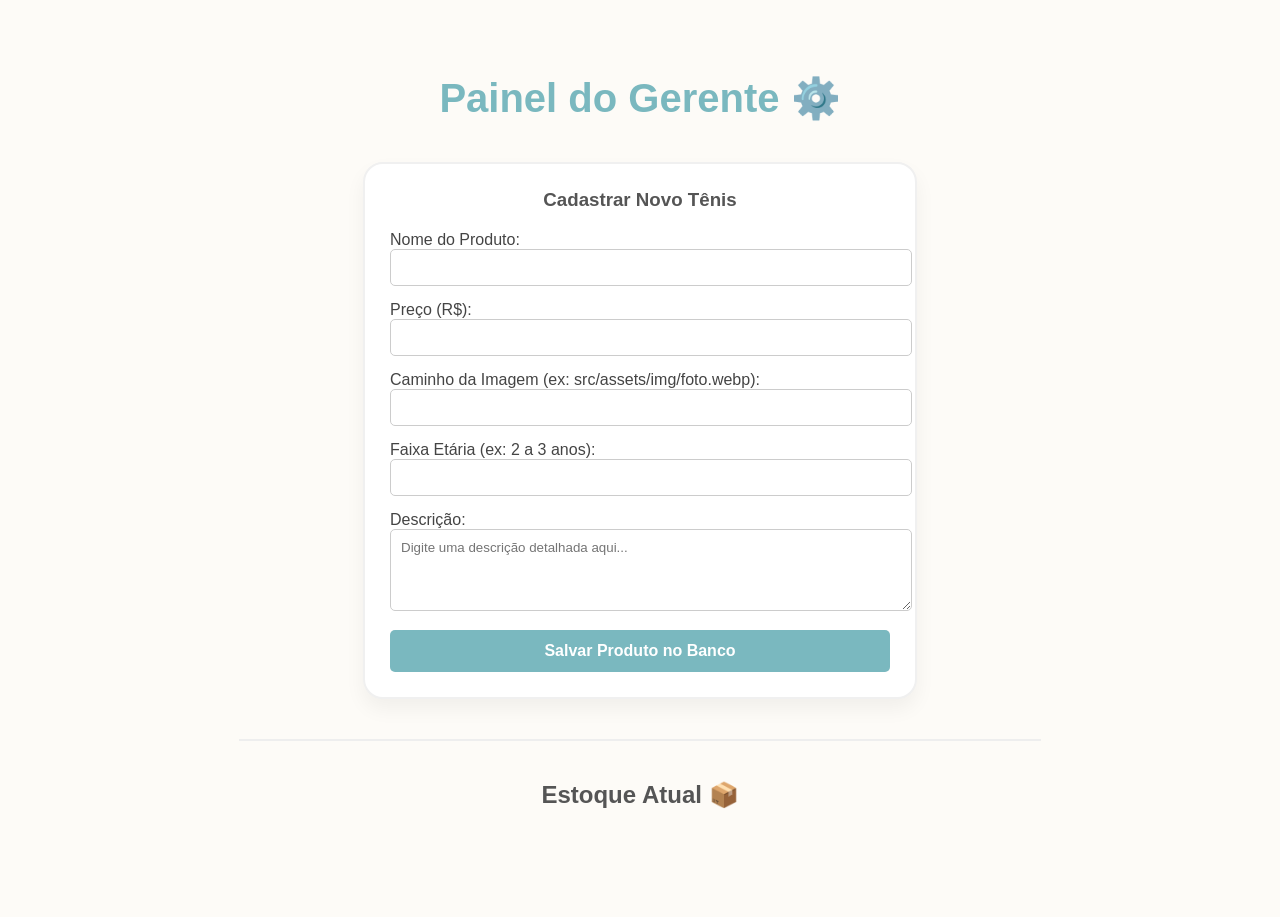
==== frontend/admin.html @ b8131ff1 "atualizando organização" ====
<!doctype html>
<html lang="pt-BR">
  <head>
    <meta charset="UTF-8" />
    <meta name="viewport" content="width=device-width, initial-scale=1.0" />
    <title>Painel Admin - Loja</title>
    <link rel="stylesheet" href="src/css/style.css" />
  </head>
  <body>
    <h1>Painel do Gerente ⚙️</h1>

    <div class="card-produto form-container">
      <form id="form-cadastro">
        <h3>Cadastrar Novo Tênis</h3>

        <label for="nome">Nome do Produto:</label>
        <input type="text" id="nome" class="input-form" required />

        <label for="preco">Preço (R$):</label>
        <input
          type="number"
          step="0.01"
          id="preco"
          class="input-form"
          required
        />

        <label for="imagemUrl"
          >Caminho da Imagem (ex: src/assets/img/foto.webp):</label
        >
        <input type="text" id="imagemUrl" class="input-form" required />

        <label for="idade">Faixa Etária (ex: 2 a 3 anos):</label>
        <input type="text" id="idade" class="input-form" required />

        <label for="descricao">Descrição:</label>
        <textarea
          id="descricao"
          class="campo-descricao"
          placeholder="Digite uma descrição detalhada aqui..."
          rows="4"
          required
        ></textarea>

        <button type="submit" class="btn-salvar">
          Salvar Produto no Banco
        </button>
      </form>
    </div>
    <hr class="linha-divisoria-admin" />
    <h2 class="titulo-admin">Estoque Atual 📦</h2>

    <div id="lista-admin-produtos" class="container-estoque"></div>

    <script src="src/js/admin.js"></script>
  </body>
</html>
---- frontend/src/css/style.css ----
body {
  font-family: "Segoe UI", Tahoma, Geneva, Verdana, sans-serif;
  background-color: #fdfbf7;
  color: #444;
  padding: 40px;
}

h1 {
  color: #7ab8bf;
  text-align: center;
  font-size: 2.5rem;
  margin-bottom: 40px;
}


#vitrine-produtos {
  display: grid;
  grid-template-columns: repeat(auto-fit, minmax(300px, 1fr));
  gap: 25px;
  max-width: 1200px;
  margin: 0 auto;
}

.card-produto {
  background: white;
  padding: 25px;
  border-radius: 20px;
  box-shadow: 0 10px 20px rgba(0, 0, 0, 0.05);
  transition: transform 0.3s ease;
  border: 2px solid #f0f0f0;
  max-width: 350px;
  margin: 0 auto;
}

.card-produto:hover {
  transform: translateY(-5px);
  border-color: #7ab8bf;
}

.card-produto h3 {
  color: #555;
  margin-top: 0;
}

.badge-idade {
  background-color: #e8f4f5;
  color: #7ab8bf;
  padding: 5px 12px;
  border-radius: 15px;
  font-size: 0.85rem;
  font-weight: bold;
}

/* --- ESTILOS DO PAINEL ADMIN --- */
.form-container {
  max-width: 500px;
  margin: 0 auto;
  text-align: left;
}

.form-container h3 {
  text-align: center;
  margin-bottom: 20px;
}

.input-form {
  width: 100%;
  padding: 10px;
  margin-bottom: 15px;
  border: 1px solid #ccc;
  border-radius: 5px;
}

.btn-salvar {
  background: #7ab8bf;
  color: white;
  border: none;
  padding: 12px;
  width: 100%;
  cursor: pointer;
  border-radius: 5px;
  font-weight: bold;
  font-size: 16px;
  transition: background 0.3s ease;
}

.btn-salvar:hover {
  background: #5a9ca3;
}

/* --- ESTILO DO BOTÃO COMPRAR --- */
.btn-comprar {
  background-color: #28a745; /* Verde de conversão/sucesso */
  color: white;
  border: none;
  padding: 12px;
  width: 100%;
  margin-top: 20px;
  border-radius: 5px;
  font-size: 16px;
  font-weight: bold;
  cursor: pointer;
  transition:
    background 0.3s ease,
    transform 0.1s ease;
}

/* Efeito quando o mouse passa por cima */
.btn-comprar:hover {
  background-color: #218838;
}

/* Efeito de "clique" (o botão dá uma afundadinha) */
.btn-comprar:active {
  transform: scale(0.98);
}

/* --- HEADER E CARRINHO --- */
.header-loja {
  display: flex;
  justify-content: space-between;
  align-items: center;
  background-color: #ffffff;
  padding: 15px 30px;
  box-shadow: 0 4px 6px rgba(0, 0, 0, 0.05);
  margin-bottom: 30px;
  border-radius: 0 0 10px 10px;
}

.header-loja h2 {
  margin: 0;
  color: #333;
}

.carrinho-icone {
  font-size: 24px;
  position: relative;
  cursor: pointer;
}

/* O numerozinho vermelho */
#contador-carrinho {
  background-color: #ff4757;
  color: white;
  font-size: 14px;
  font-weight: bold;
  padding: 2px 6px;
  border-radius: 50%;
  position: absolute;
  top: -8px;
  right: -10px;
}
/* --- MODAL DO CARRINHO --- */
.modal-escondido {
  display: none; /* A mágica começa aqui: ele nasce invisível */
}

.modal-visivel {
  display: flex;
  position: fixed;
  z-index: 1000; /* Fica por cima de tudo no site */
  left: 0;
  top: 0;
  width: 100%;
  height: 100%;
  background-color: rgba(0, 0, 0, 0.6); /* Fundo pretinho transparente */
  justify-content: center;
  align-items: center;
}

.modal-conteudo {
  background-color: #fff;
  padding: 30px;
  border-radius: 15px;
  width: 90%;
  max-width: 400px;
  position: relative;
  box-shadow: 0 10px 25px rgba(0, 0, 0, 0.2);
}

.fechar-modal {
  position: absolute;
  top: 15px;
  right: 20px;
  font-size: 28px;
  cursor: pointer;
  color: #999;
}

.fechar-modal:hover {
  color: #ff4757;
}

.item-carrinho {
  display: flex;
  justify-content: space-between;
  align-items: center;
  padding: 12px 0;
  border-bottom: 1px solid #eee;
  color: #555;
  font-weight: bold;
}

.btn-remover {
  background-color: #ff4757;
  color: white;
  border: none;
  padding: 6px 12px;
  border-radius: 5px;
  cursor: pointer;
  font-size: 14px;
}

.btn-finalizar {
  background-color: #28a745;
  color: white;
  border: none;
  padding: 15px;
  width: 100%;
  margin-top: 20px;
  border-radius: 5px;
  font-size: 16px;
  font-weight: bold;
  cursor: pointer;
}

/* --- TOAST DE NOTIFICAÇÃO --- */
#toast {
  position: fixed;
  bottom: 30px;
  right: 30px;
  background-color: #28a745;
  color: white;
  padding: 15px 25px;
  border-radius: 8px;
  font-weight: bold;
  box-shadow: 0 4px 15px rgba(0, 0, 0, 0.2);
  z-index: 9999; /* Fica acima de TUDO na tela */
  transition:
    transform 0.4s cubic-bezier(0.68, -0.55, 0.265, 1.55),
    opacity 0.4s ease; /* Animação com um efeitinho de mola */
}

.toast-escondido {
  opacity: 0;
  transform: translateX(150%); /* Fica escondido para fora da tela */
  pointer-events: none;
}

.toast-visivel {
  opacity: 1;
  transform: translateX(0); /* Desliza para dentro da tela */
}
/* --- BARRA DE PESQUISA --- */
.container-pesquisa {
  text-align: center;
  margin-bottom: 40px;
  padding: 0 20px;
}

#campo-pesquisa {
  width: 100%;
  max-width: 500px;
  padding: 15px 25px;
  font-size: 16px;
  border: 2px solid #e0e0e0;
  border-radius: 30px;
  outline: none;
  transition: all 0.3s ease;
  box-shadow: 0 4px 6px rgba(0, 0, 0, 0.02);
  color: #555;
}

/* Efeito quando o cliente clica para digitar */
#campo-pesquisa:focus {
  border-color: #7ab8bf;
  box-shadow: 0 4px 15px rgba(122, 184, 191, 0.2);
}

/* --- ESTILO DA LISTA DO ADMIN --- */
.admin-item-produto {
    display: flex;
    justify-content: space-between;
    align-items: center;
    background: white;
    padding: 15px 20px;
    margin-bottom: 15px;
    border-radius: 10px;
    box-shadow: 0 4px 10px rgba(0,0,0,0.05);
    border-left: 5px solid #ff4757; /* Bordinha vermelha de destaque */
}

.admin-item-info {
    display: flex;
    align-items: center;
    gap: 15px;
}

.admin-item-info img {
    width: 60px;
    height: 60px;
    object-fit: cover;
    border-radius: 8px;
    border: 1px solid #eee;
}

.btn-excluir-admin {
    background: #ff4757;
    color: white;
    border: none;
    padding: 10px 15px;
    border-radius: 5px;
    cursor: pointer;
    font-weight: bold;
    transition: background 0.3s;
}

.btn-excluir-admin:hover {
    background: #e03e4d;
}
/* --- ORGANIZAÇÃO DO DASHBOARD ADMIN --- */
.linha-divisoria-admin {
    margin: 40px auto; 
    max-width: 800px; 
    border: 1px solid #eee;
}

.titulo-admin {
    text-align: center; 
    color: #555;
}

.container-estoque {
    max-width: 800px; 
    margin: 0 auto; 
    padding: 20px;
}

/* --- ESTILO DA ÁREA DE DESCRIÇÃO --- */
.campo-descricao {
    width: 100%;
    padding: 10px;
    border-radius: 5px;
    border: 1px solid #ccc;
    font-family: inherit; /* Mantém a mesma fonte do resto do site */
    resize: vertical; /* Deixa o cliente puxar a setinha só para baixo */
    margin-bottom: 15px;
}

/* --- ESTILO DO TEXTÃO (VER MAIS) --- */
.descricao-produto {
    display: -webkit-box;
    -webkit-line-clamp: 3; /* O SEGREDO: Mostra no máximo 3 linhas! */
    -webkit-box-orient: vertical;
    overflow: hidden;
    margin-bottom: 5px;
    color: #666;
}

/* Quando o JavaScript adicionar essa classe, ele tira o limite de linhas */
.descricao-produto.expandida {
    -webkit-line-clamp: unset; 
}

.btn-ver-mais {
    color: #ff6b6b; /* Cor de destaque */
    cursor: pointer;
    font-size: 14px;
    font-weight: bold;
    display: inline-block;
    margin-bottom: 15px;
}

.btn-ver-mais:hover {
    text-decoration: underline;
}

/* --- BARRA DE ROLAGEM DO CARRINHO --- */
#lista-itens-carrinho {
    max-height: 350px; /* Define a altura máxima da lista */
    overflow-y: auto;  /* O Segredo: Cria a barra de rolagem vertical apenas se precisar */
    padding-right: 10px; /* Dá um espacinho para a barra não colar nos botões vermelhos */
    margin-bottom: 15px;
}

/* 🎨 Toque de Sênior: Deixando a barra de rolagem mais fina e elegante (Estilo iPhone) */
#lista-itens-carrinho::-webkit-scrollbar {
    width: 6px;
}
#lista-itens-carrinho::-webkit-scrollbar-thumb {
    background-color: #bbb;
    border-radius: 10px;
}
#lista-itens-carrinho::-webkit-scrollbar-track {
    background-color: #f1f1f1; 
}
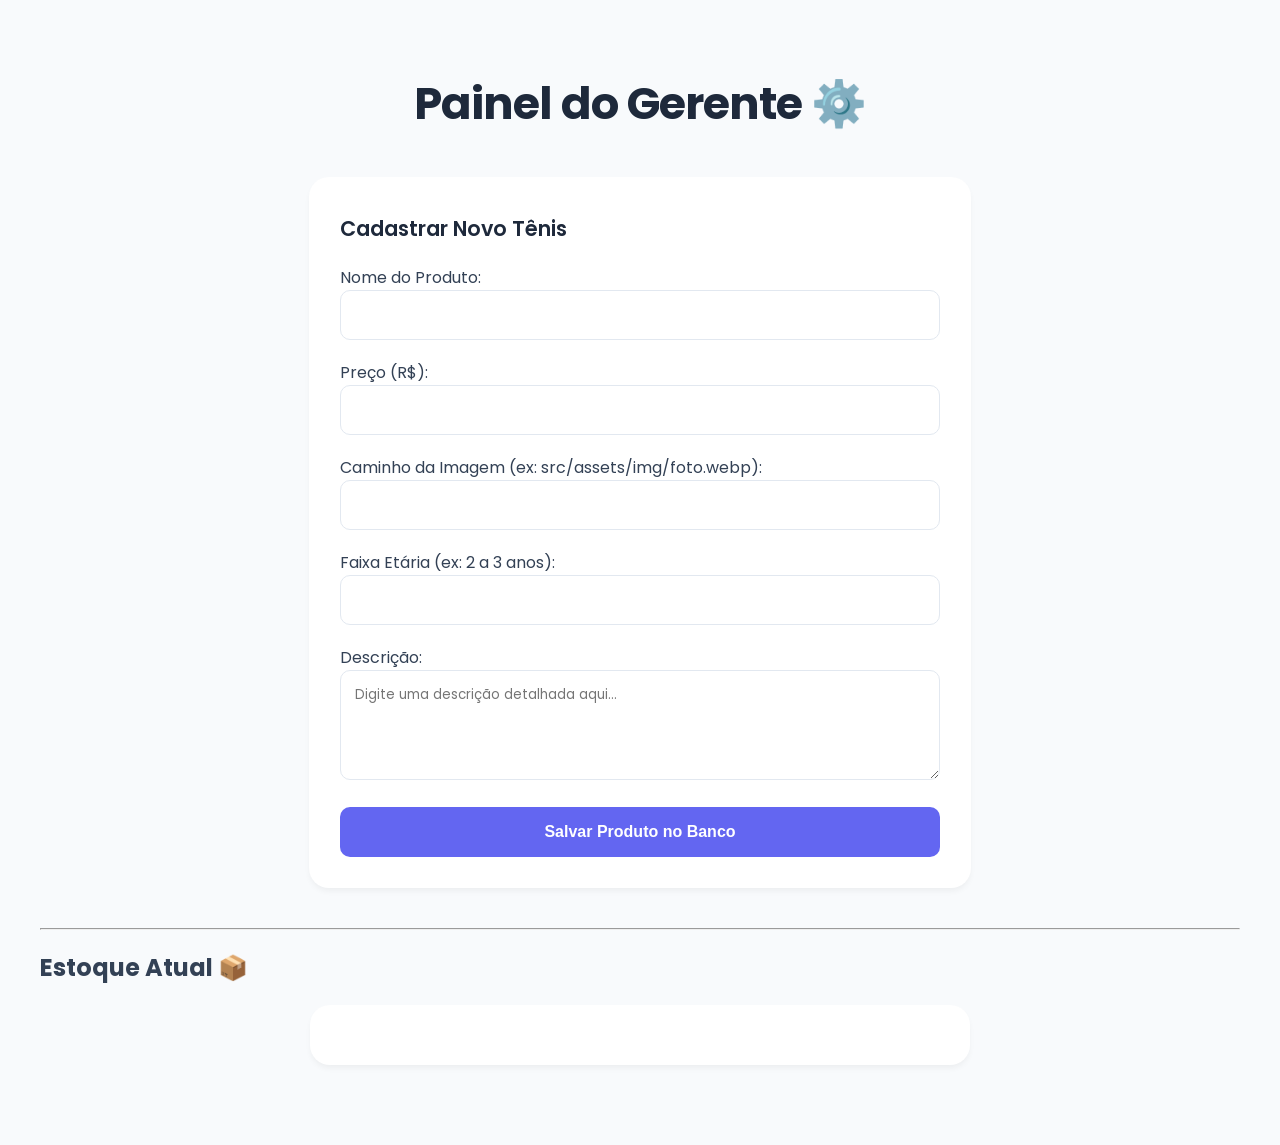
==== commit 84b94c9b: "feat(ui): implementação de layout premium com tipografia Poppins e design moderno" ====
--- a/frontend/admin.html
+++ b/frontend/admin.html
@@ -4,6 +4,7 @@
     <meta charset="UTF-8" />
     <meta name="viewport" content="width=device-width, initial-scale=1.0" />
     <title>Painel Admin - Loja</title>
+    <link href="https://fonts.googleapis.com/css2?family=Poppins:wght@300;400;500;600;700&display=swap" rel="stylesheet">
     <link rel="stylesheet" href="src/css/style.css" />
   </head>
   <body>
--- a/frontend/src/css/style.css
+++ b/frontend/src/css/style.css
@@ -1,22 +1,27 @@
+@import url("https://fonts.googleapis.com/css2?family=Poppins:wght@300;400;500;600;700&display=swap");
+
 body {
-  font-family: "Segoe UI", Tahoma, Geneva, Verdana, sans-serif;
-  background-color: #fdfbf7;
-  color: #444;
+  font-family: "Poppins", sans-serif;
+  background-color: #f8fafc; /* Branco gelo super moderno */
+  color: #334155;
   padding: 40px;
+  margin: 0;
 }
 
 h1 {
-  color: #7ab8bf;
+  color: #1e293b;
   text-align: center;
-  font-size: 2.5rem;
+  font-size: 2.8rem;
+  font-weight: 700;
+  letter-spacing: -1px;
   margin-bottom: 40px;
 }
 
-
+/* --- VITRINE E CARDS --- */
 #vitrine-produtos {
   display: grid;
   grid-template-columns: repeat(auto-fit, minmax(300px, 1fr));
-  gap: 25px;
+  gap: 30px;
   max-width: 1200px;
   margin: 0 auto;
 }
@@ -24,95 +29,69 @@
 .card-produto {
   background: white;
   padding: 25px;
-  border-radius: 20px;
-  box-shadow: 0 10px 20px rgba(0, 0, 0, 0.05);
-  transition: transform 0.3s ease;
-  border: 2px solid #f0f0f0;
+  border-radius: 24px; /* Bordas bem mais arredondadas */
+  /* Sombra moderna e suave em múltiplas camadas */
+  box-shadow:
+    0 4px 6px -1px rgba(0, 0, 0, 0.05),
+    0 2px 4px -1px rgba(0, 0, 0, 0.03);
+  transition: all 0.4s cubic-bezier(0.4, 0, 0.2, 1);
   max-width: 350px;
   margin: 0 auto;
+  border: 1px solid transparent; /* Prepara para o hover */
 }
 
 .card-produto:hover {
-  transform: translateY(-5px);
-  border-color: #7ab8bf;
+  transform: translateY(-10px);
+  box-shadow:
+    0 20px 25px -5px rgba(0, 0, 0, 0.1),
+    0 10px 10px -5px rgba(0, 0, 0, 0.04);
+  border-color: #e2e8f0;
 }
 
 .card-produto h3 {
-  color: #555;
-  margin-top: 0;
+  color: #1e293b;
+  margin-top: 5px;
+  font-size: 1.3rem;
+  font-weight: 600;
 }
 
 .badge-idade {
-  background-color: #e8f4f5;
-  color: #7ab8bf;
-  padding: 5px 12px;
-  border-radius: 15px;
-  font-size: 0.85rem;
-  font-weight: bold;
-}
-
-/* --- ESTILOS DO PAINEL ADMIN --- */
-.form-container {
-  max-width: 500px;
-  margin: 0 auto;
-  text-align: left;
-}
-
-.form-container h3 {
-  text-align: center;
-  margin-bottom: 20px;
-}
-
-.input-form {
-  width: 100%;
-  padding: 10px;
+  background-color: #eef2ff; /* Azul indigo super claro */
+  color: #4f46e5; /* Azul indigo forte */
+  padding: 6px 14px;
+  border-radius: 20px;
+  font-size: 0.8rem;
+  font-weight: 600;
+  text-transform: uppercase;
+  letter-spacing: 0.5px;
+  display: inline-block;
   margin-bottom: 15px;
-  border: 1px solid #ccc;
-  border-radius: 5px;
-}
-
-.btn-salvar {
-  background: #7ab8bf;
+}
+
+/* --- BOTÕES --- */
+.btn-comprar {
+  background-color: #10b981; /* Verde esmeralda premium */
   color: white;
   border: none;
-  padding: 12px;
-  width: 100%;
-  cursor: pointer;
-  border-radius: 5px;
-  font-weight: bold;
+  padding: 14px;
+  width: 100%;
+  margin-top: 15px;
+  border-radius: 9999px; /* Botão estilo pílula */
   font-size: 16px;
-  transition: background 0.3s ease;
-}
-
-.btn-salvar:hover {
-  background: #5a9ca3;
-}
-
-/* --- ESTILO DO BOTÃO COMPRAR --- */
-.btn-comprar {
-  background-color: #28a745; /* Verde de conversão/sucesso */
-  color: white;
-  border: none;
-  padding: 12px;
-  width: 100%;
-  margin-top: 20px;
-  border-radius: 5px;
-  font-size: 16px;
-  font-weight: bold;
-  cursor: pointer;
-  transition:
-    background 0.3s ease,
-    transform 0.1s ease;
-}
-
-/* Efeito quando o mouse passa por cima */
+  font-weight: 600;
+  cursor: pointer;
+  transition: all 0.3s ease;
+  box-shadow: 0 4px 14px rgba(16, 185, 129, 0.3);
+}
+
 .btn-comprar:hover {
-  background-color: #218838;
-}
-
-/* Efeito de "clique" (o botão dá uma afundadinha) */
+  background-color: #059669;
+  transform: translateY(-2px);
+  box-shadow: 0 6px 20px rgba(16, 185, 129, 0.4);
+}
+
 .btn-comprar:active {
-  transform: scale(0.98);
+  transform: scale(0.97);
 }
 
 /* --- HEADER E CARRINHO --- */
@@ -120,277 +99,305 @@
   display: flex;
   justify-content: space-between;
   align-items: center;
-  background-color: #ffffff;
-  padding: 15px 30px;
-  box-shadow: 0 4px 6px rgba(0, 0, 0, 0.05);
-  margin-bottom: 30px;
-  border-radius: 0 0 10px 10px;
+  background-color: rgba(255, 255, 255, 0.9);
+  -webkit-backdrop-filter: blur(10px);
+  backdrop-filter: bluer(10px);
+  padding: 20px 40px;
+  box-shadow: 0 4px 6px -1px rgba(0, 0, 0, 0.05);
+  margin-bottom: 40px;
+  border-radius: 20px;
+  position: sticky;
+  top: 10px;
+  z-index: 100;
 }
 
 .header-loja h2 {
   margin: 0;
-  color: #333;
+  color: #1e293b;
+  font-weight: 700;
 }
 
 .carrinho-icone {
-  font-size: 24px;
+  font-size: 26px;
   position: relative;
   cursor: pointer;
-}
-
-/* O numerozinho vermelho */
+  transition: transform 0.2s ease;
+}
+
+.carrinho-icone:hover {
+  transform: scale(1.1);
+}
+
 #contador-carrinho {
-  background-color: #ff4757;
-  color: white;
-  font-size: 14px;
-  font-weight: bold;
-  padding: 2px 6px;
+  background-color: #ef4444;
+  color: white;
+  font-size: 12px;
+  font-weight: 800;
+  padding: 4px 8px;
   border-radius: 50%;
   position: absolute;
   top: -8px;
-  right: -10px;
-}
+  right: -12px;
+  box-shadow: 0 2px 5px rgba(239, 68, 68, 0.4);
+}
+
+/* --- BARRA DE PESQUISA --- */
+.container-pesquisa {
+  text-align: center;
+  margin-bottom: 50px;
+  padding: 0 20px;
+}
+
+#campo-pesquisa {
+  width: 100%;
+  max-width: 500px;
+  padding: 16px 25px;
+  font-size: 16px;
+  font-family: "Poppins", sans-serif;
+  border: 2px solid #e2e8f0;
+  border-radius: 9999px;
+  outline: none;
+  transition: all 0.3s ease;
+  color: #334155;
+  background-color: white;
+}
+
+#campo-pesquisa:focus {
+  border-color: #6366f1;
+  box-shadow: 0 0 0 4px rgba(99, 102, 241, 0.1);
+}
+
 /* --- MODAL DO CARRINHO --- */
 .modal-escondido {
-  display: none; /* A mágica começa aqui: ele nasce invisível */
+  display: none;
 }
 
 .modal-visivel {
   display: flex;
   position: fixed;
-  z-index: 1000; /* Fica por cima de tudo no site */
+  z-index: 1000;
   left: 0;
   top: 0;
   width: 100%;
   height: 100%;
-  background-color: rgba(0, 0, 0, 0.6); /* Fundo pretinho transparente */
+  background-color: rgba(15, 23, 42, 0.6); /* Overlay mais moderno */
+  -webkit-backdrop-filter: blur(4px);
+  backdrop-filter: blur(4px);
   justify-content: center;
   align-items: center;
 }
 
 .modal-conteudo {
   background-color: #fff;
-  padding: 30px;
-  border-radius: 15px;
+  padding: 40px;
+  border-radius: 24px;
   width: 90%;
-  max-width: 400px;
+  max-width: 450px;
   position: relative;
-  box-shadow: 0 10px 25px rgba(0, 0, 0, 0.2);
+  box-shadow: 0 25px 50px -12px rgba(0, 0, 0, 0.25);
+  animation: modalAparecer 0.3s ease-out;
+}
+
+@keyframes modalAparecer {
+  from {
+    opacity: 0;
+    transform: translateY(20px) scale(0.95);
+  }
+  to {
+    opacity: 1;
+    transform: translateY(0) scale(1);
+  }
 }
 
 .fechar-modal {
   position: absolute;
-  top: 15px;
-  right: 20px;
-  font-size: 28px;
-  cursor: pointer;
-  color: #999;
+  top: 20px;
+  right: 25px;
+  font-size: 32px;
+  cursor: pointer;
+  color: #94a3b8;
+  line-height: 1;
 }
 
 .fechar-modal:hover {
-  color: #ff4757;
+  color: #ef4444;
 }
 
 .item-carrinho {
   display: flex;
   justify-content: space-between;
   align-items: center;
-  padding: 12px 0;
-  border-bottom: 1px solid #eee;
-  color: #555;
-  font-weight: bold;
+  padding: 15px 0;
+  border-bottom: 1px solid #f1f5f9;
+  color: #475569;
+  font-weight: 500;
 }
 
 .btn-remover {
-  background-color: #ff4757;
-  color: white;
+  background-color: #fee2e2;
+  color: #ef4444;
   border: none;
-  padding: 6px 12px;
-  border-radius: 5px;
-  cursor: pointer;
-  font-size: 14px;
+  padding: 8px 14px;
+  border-radius: 8px;
+  cursor: pointer;
+  font-size: 13px;
+  font-weight: 600;
+  transition: background 0.2s;
+}
+
+.btn-remover:hover {
+  background-color: #fecaca;
 }
 
 .btn-finalizar {
-  background-color: #28a745;
+  background-color: #10b981;
   color: white;
   border: none;
-  padding: 15px;
-  width: 100%;
-  margin-top: 20px;
-  border-radius: 5px;
+  padding: 16px;
+  width: 100%;
+  margin-top: 25px;
+  border-radius: 12px;
   font-size: 16px;
-  font-weight: bold;
-  cursor: pointer;
-}
-
-/* --- TOAST DE NOTIFICAÇÃO --- */
+  font-weight: 700;
+  cursor: pointer;
+  box-shadow: 0 4px 14px rgba(16, 185, 129, 0.3);
+  transition: all 0.2s ease;
+}
+
+.btn-finalizar:hover {
+  background-color: #059669;
+  transform: translateY(-2px);
+}
+
 #toast {
   position: fixed;
   bottom: 30px;
   right: 30px;
-  background-color: #28a745;
-  color: white;
-  padding: 15px 25px;
-  border-radius: 8px;
-  font-weight: bold;
-  box-shadow: 0 4px 15px rgba(0, 0, 0, 0.2);
-  z-index: 9999; /* Fica acima de TUDO na tela */
+  background-color: #1e293b;
+  color: white;
+  padding: 16px 24px;
+  border-radius: 12px;
+  font-weight: 500;
+  box-shadow: 0 10px 15px -3px rgba(0, 0, 0, 0.1);
+  z-index: 9999;
   transition:
     transform 0.4s cubic-bezier(0.68, -0.55, 0.265, 1.55),
-    opacity 0.4s ease; /* Animação com um efeitinho de mola */
+    opacity 0.4s ease;
 }
 
 .toast-escondido {
   opacity: 0;
-  transform: translateX(150%); /* Fica escondido para fora da tela */
+  transform: translateY(150%);
   pointer-events: none;
 }
-
 .toast-visivel {
   opacity: 1;
-  transform: translateX(0); /* Desliza para dentro da tela */
-}
-/* --- BARRA DE PESQUISA --- */
-.container-pesquisa {
-  text-align: center;
-  margin-bottom: 40px;
-  padding: 0 20px;
-}
-
-#campo-pesquisa {
-  width: 100%;
-  max-width: 500px;
-  padding: 15px 25px;
+  transform: translateY(0);
+}
+
+.descricao-produto {
+  display: -webkit-box;
+  -webkit-line-clamp: 3;
+  line-clamp: 3; 
+  -webkit-box-orient: vertical;
+  overflow: hidden;
+  margin-bottom: 5px;
+  color: #64748b;
+  font-size: 0.95rem;
+  line-height: 1.5;
+}
+
+.descricao-produto.expandida {
+  -webkit-line-clamp: unset;
+  line-clamp: unset;
+}
+
+.btn-ver-mais {
+  color: #6366f1;
+  cursor: pointer;
+  font-size: 14px;
+  font-weight: 600;
+  display: inline-block;
+  margin-bottom: 15px;
+}
+
+.btn-ver-mais:hover {
+  text-decoration: underline;
+}
+
+.form-container,
+.container-estoque {
+  background: white;
+  padding: 30px;
+  border-radius: 20px;
+  box-shadow: 0 4px 6px -1px rgba(0, 0, 0, 0.05);
+  max-width: 600px;
+  margin: 0 auto 40px;
+}
+
+.input-form,
+.campo-descricao {
+  width: 100%;
+  padding: 14px;
+  margin-bottom: 20px;
+  border: 1px solid #e2e8f0;
+  border-radius: 10px;
+  font-family: "Poppins", sans-serif;
+  box-sizing: border-box;
+}
+
+.input-form:focus,
+.campo-descricao:focus {
+  border-color: #6366f1;
+  outline: none;
+}
+
+.btn-salvar {
+  background: #6366f1; 
+  color: white;
+  border: none;
+  padding: 16px;
+  width: 100%;
+  cursor: pointer;
+  border-radius: 10px;
+  font-weight: 700;
   font-size: 16px;
-  border: 2px solid #e0e0e0;
-  border-radius: 30px;
-  outline: none;
   transition: all 0.3s ease;
-  box-shadow: 0 4px 6px rgba(0, 0, 0, 0.02);
-  color: #555;
-}
-
-/* Efeito quando o cliente clica para digitar */
-#campo-pesquisa:focus {
-  border-color: #7ab8bf;
-  box-shadow: 0 4px 15px rgba(122, 184, 191, 0.2);
-}
-
-/* --- ESTILO DA LISTA DO ADMIN --- */
+}
+
+.btn-salvar:hover {
+  background: #4f46e5;
+}
+
 .admin-item-produto {
-    display: flex;
-    justify-content: space-between;
-    align-items: center;
-    background: white;
-    padding: 15px 20px;
-    margin-bottom: 15px;
-    border-radius: 10px;
-    box-shadow: 0 4px 10px rgba(0,0,0,0.05);
-    border-left: 5px solid #ff4757; /* Bordinha vermelha de destaque */
-}
-
-.admin-item-info {
-    display: flex;
-    align-items: center;
-    gap: 15px;
+  display: flex;
+  justify-content: space-between;
+  align-items: center;
+  background: #f8fafc;
+  padding: 15px 20px;
+  margin-bottom: 15px;
+  border-radius: 12px;
+  border-left: 5px solid #6366f1;
 }
 
 .admin-item-info img {
-    width: 60px;
-    height: 60px;
-    object-fit: cover;
-    border-radius: 8px;
-    border: 1px solid #eee;
+  width: 65px;
+  height: 65px;
+  object-fit: cover;
+  border-radius: 10px;
 }
 
 .btn-excluir-admin {
-    background: #ff4757;
-    color: white;
-    border: none;
-    padding: 10px 15px;
-    border-radius: 5px;
-    cursor: pointer;
-    font-weight: bold;
-    transition: background 0.3s;
+  background: #ef4444;
+  color: white;
+  border: none;
+  padding: 10px 16px;
+  border-radius: 8px;
+  cursor: pointer;
+  font-weight: 600;
+  transition: background 0.3s;
 }
 
 .btn-excluir-admin:hover {
-    background: #e03e4d;
-}
-/* --- ORGANIZAÇÃO DO DASHBOARD ADMIN --- */
-.linha-divisoria-admin {
-    margin: 40px auto; 
-    max-width: 800px; 
-    border: 1px solid #eee;
-}
-
-.titulo-admin {
-    text-align: center; 
-    color: #555;
-}
-
-.container-estoque {
-    max-width: 800px; 
-    margin: 0 auto; 
-    padding: 20px;
-}
-
-/* --- ESTILO DA ÁREA DE DESCRIÇÃO --- */
-.campo-descricao {
-    width: 100%;
-    padding: 10px;
-    border-radius: 5px;
-    border: 1px solid #ccc;
-    font-family: inherit; /* Mantém a mesma fonte do resto do site */
-    resize: vertical; /* Deixa o cliente puxar a setinha só para baixo */
-    margin-bottom: 15px;
-}
-
-/* --- ESTILO DO TEXTÃO (VER MAIS) --- */
-.descricao-produto {
-    display: -webkit-box;
-    -webkit-line-clamp: 3; /* O SEGREDO: Mostra no máximo 3 linhas! */
-    -webkit-box-orient: vertical;
-    overflow: hidden;
-    margin-bottom: 5px;
-    color: #666;
-}
-
-/* Quando o JavaScript adicionar essa classe, ele tira o limite de linhas */
-.descricao-produto.expandida {
-    -webkit-line-clamp: unset; 
-}
-
-.btn-ver-mais {
-    color: #ff6b6b; /* Cor de destaque */
-    cursor: pointer;
-    font-size: 14px;
-    font-weight: bold;
-    display: inline-block;
-    margin-bottom: 15px;
-}
-
-.btn-ver-mais:hover {
-    text-decoration: underline;
-}
-
-/* --- BARRA DE ROLAGEM DO CARRINHO --- */
-#lista-itens-carrinho {
-    max-height: 350px; /* Define a altura máxima da lista */
-    overflow-y: auto;  /* O Segredo: Cria a barra de rolagem vertical apenas se precisar */
-    padding-right: 10px; /* Dá um espacinho para a barra não colar nos botões vermelhos */
-    margin-bottom: 15px;
-}
-
-/* 🎨 Toque de Sênior: Deixando a barra de rolagem mais fina e elegante (Estilo iPhone) */
-#lista-itens-carrinho::-webkit-scrollbar {
-    width: 6px;
-}
-#lista-itens-carrinho::-webkit-scrollbar-thumb {
-    background-color: #bbb;
-    border-radius: 10px;
-}
-#lista-itens-carrinho::-webkit-scrollbar-track {
-    background-color: #f1f1f1; 
-}
+  background: #dc2626;
+}
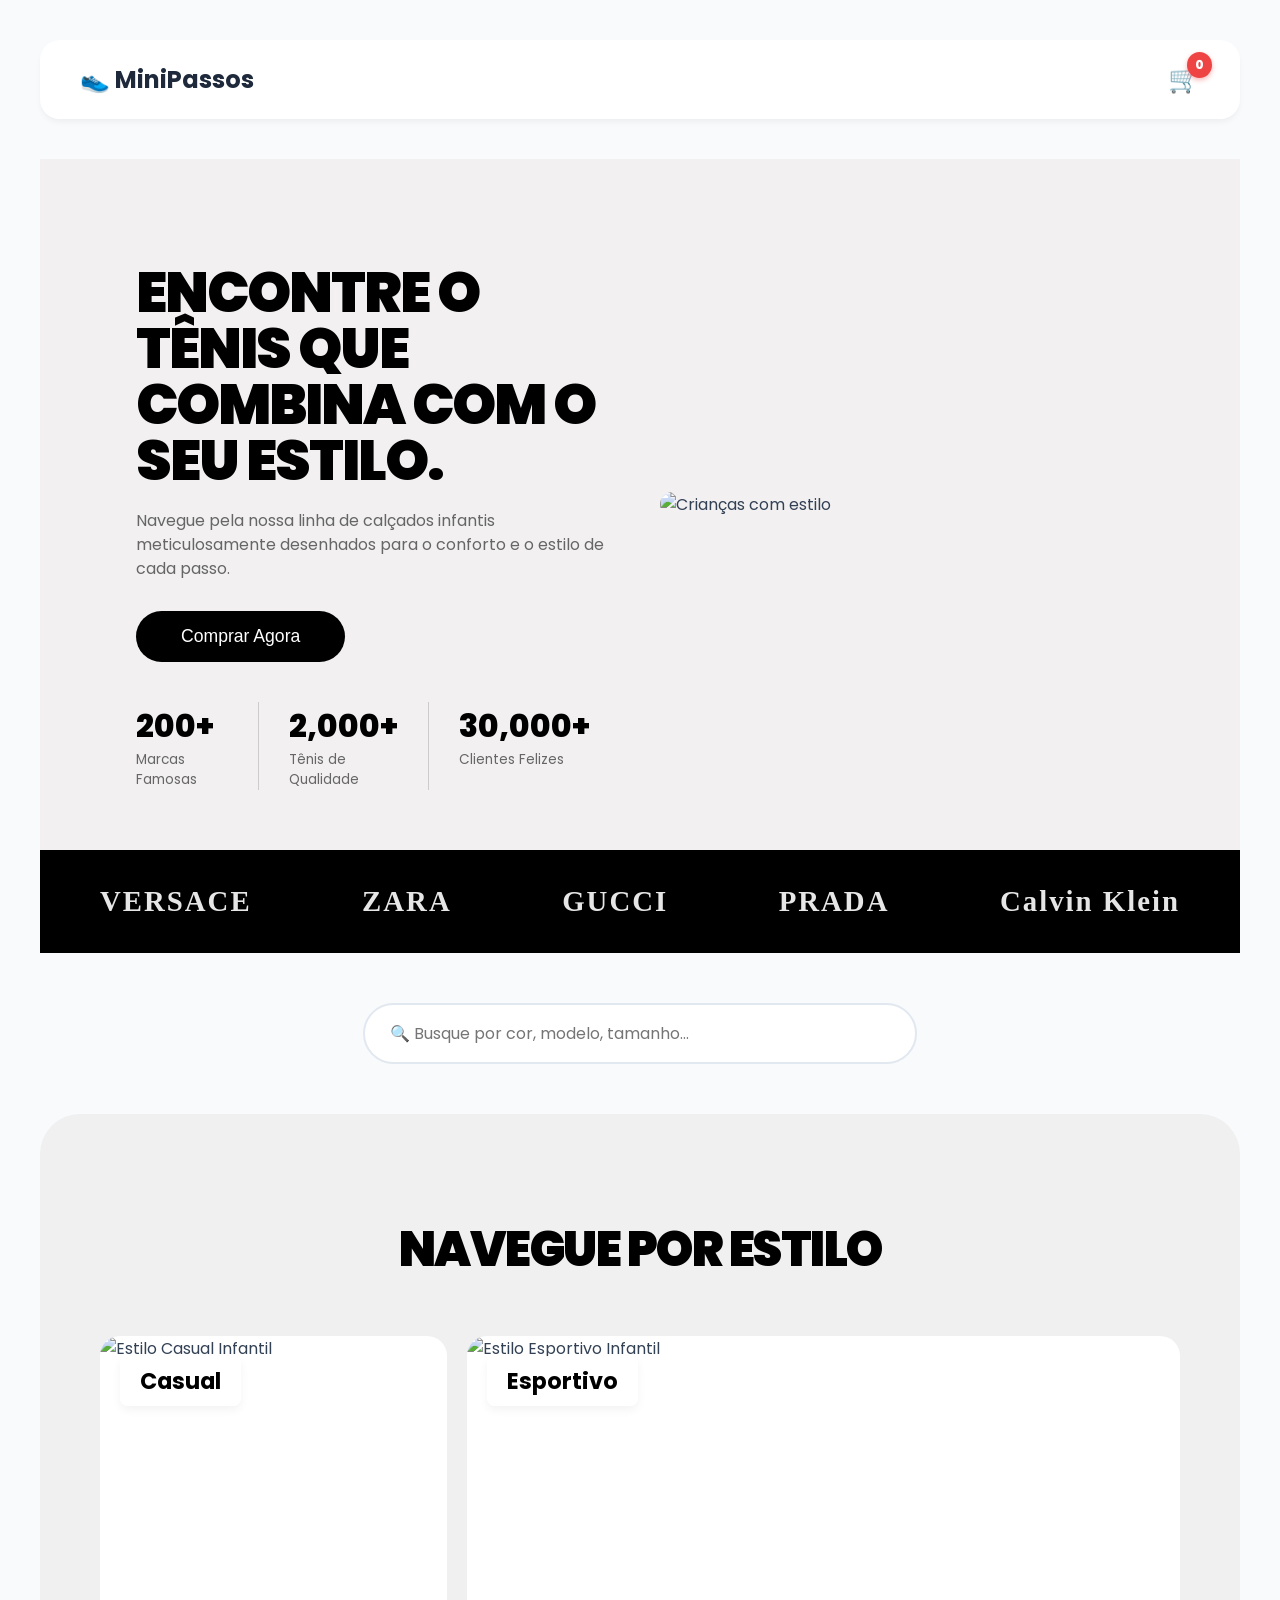
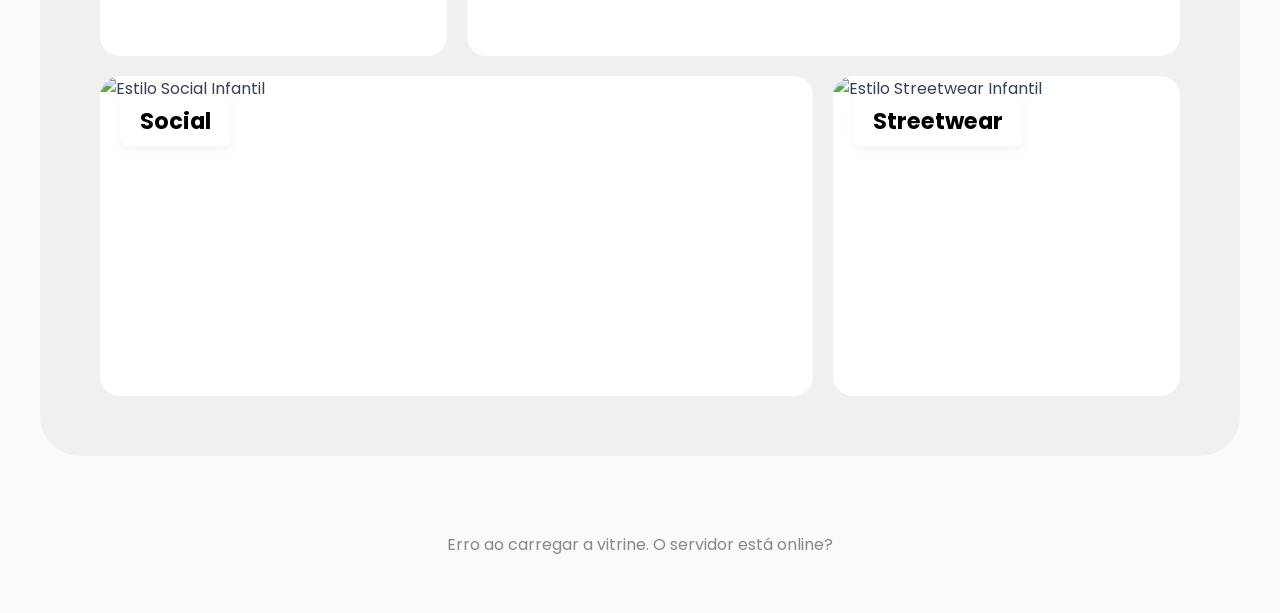
==== commit 2ee99f3f: "feat(admin): adiciona protecao basica de acesso Implementa validacao simples de senha no carregament" ====
--- a/frontend/admin.html
+++ b/frontend/admin.html
@@ -4,15 +4,28 @@
     <meta charset="UTF-8" />
     <meta name="viewport" content="width=device-width, initial-scale=1.0" />
     <title>Painel Admin - Loja</title>
-    <link href="https://fonts.googleapis.com/css2?family=Poppins:wght@300;400;500;600;700&display=swap" rel="stylesheet">
+    <link
+      href="https://fonts.googleapis.com/css2?family=Poppins:wght@300;400;500;600;700&display=swap"
+      rel="stylesheet"
+    />
     <link rel="stylesheet" href="src/css/style.css" />
+    <script>
+      (function () {
+        const senha = prompt("Digite a senha de admistrador");
+        if (senha !== "123") {
+          alert("Acesso negado!");
+          window.location.href = "index.html";
+        }
+      })();
+    </script>
   </head>
   <body>
     <h1>Painel do Gerente ⚙️</h1>
 
     <div class="card-produto form-container">
       <form id="form-cadastro">
-        <h3>Cadastrar Novo Tênis</h3>
+        <input type="hidden" id="produtoEdicaoId" />
+        <h3 id="titulo-form">Cadastrar Novo Tênis</h3>
 
         <label for="nome">Nome do Produto:</label>
         <input type="text" id="nome" class="input-form" required />
@@ -43,8 +56,18 @@
           required
         ></textarea>
 
+        <button
+          type="button"
+          id="btn-cancelar-edicao"
+          class="btn-cancelar"
+          style="display: none"
+          onclick="cancelarEdicao()"
+        >
+          Cancelar Edição
+        </button>
+
         <button type="submit" class="btn-salvar">
-          Salvar Produto no Banco
+          <span id="btn-salvar-texto">Salvar Produto no Banco</span>
         </button>
       </form>
     </div>
--- a/frontend/src/css/style.css
+++ b/frontend/src/css/style.css
@@ -2,7 +2,7 @@
 
 body {
   font-family: "Poppins", sans-serif;
-  background-color: #f8fafc; /* Branco gelo super moderno */
+  background-color: #f8fafc;
   color: #334155;
   padding: 40px;
   margin: 0;
@@ -17,7 +17,6 @@
   margin-bottom: 40px;
 }
 
-/* --- VITRINE E CARDS --- */
 #vitrine-produtos {
   display: grid;
   grid-template-columns: repeat(auto-fit, minmax(300px, 1fr));
@@ -29,15 +28,14 @@
 .card-produto {
   background: white;
   padding: 25px;
-  border-radius: 24px; /* Bordas bem mais arredondadas */
-  /* Sombra moderna e suave em múltiplas camadas */
+  border-radius: 24px;
   box-shadow:
     0 4px 6px -1px rgba(0, 0, 0, 0.05),
     0 2px 4px -1px rgba(0, 0, 0, 0.03);
   transition: all 0.4s cubic-bezier(0.4, 0, 0.2, 1);
   max-width: 350px;
   margin: 0 auto;
-  border: 1px solid transparent; /* Prepara para o hover */
+  border: 1px solid transparent;
 }
 
 .card-produto:hover {
@@ -68,9 +66,8 @@
   margin-bottom: 15px;
 }
 
-/* --- BOTÕES --- */
 .btn-comprar {
-  background-color: #10b981; /* Verde esmeralda premium */
+  background-color: #10b981;
   color: white;
   border: none;
   padding: 14px;
@@ -94,14 +91,13 @@
   transform: scale(0.97);
 }
 
-/* --- HEADER E CARRINHO --- */
 .header-loja {
   display: flex;
   justify-content: space-between;
   align-items: center;
   background-color: rgba(255, 255, 255, 0.9);
   -webkit-backdrop-filter: blur(10px);
-  backdrop-filter: bluer(10px);
+  backdrop-filter: blur(10px);
   padding: 20px 40px;
   box-shadow: 0 4px 6px -1px rgba(0, 0, 0, 0.05);
   margin-bottom: 40px;
@@ -141,7 +137,6 @@
   box-shadow: 0 2px 5px rgba(239, 68, 68, 0.4);
 }
 
-/* --- BARRA DE PESQUISA --- */
 .container-pesquisa {
   text-align: center;
   margin-bottom: 50px;
@@ -167,7 +162,6 @@
   box-shadow: 0 0 0 4px rgba(99, 102, 241, 0.1);
 }
 
-/* --- MODAL DO CARRINHO --- */
 .modal-escondido {
   display: none;
 }
@@ -180,7 +174,7 @@
   top: 0;
   width: 100%;
   height: 100%;
-  background-color: rgba(15, 23, 42, 0.6); /* Overlay mais moderno */
+  background-color: rgba(15, 23, 42, 0.6);
   -webkit-backdrop-filter: blur(4px);
   backdrop-filter: blur(4px);
   justify-content: center;
@@ -298,7 +292,7 @@
 .descricao-produto {
   display: -webkit-box;
   -webkit-line-clamp: 3;
-  line-clamp: 3; 
+  line-clamp: 3;
   -webkit-box-orient: vertical;
   overflow: hidden;
   margin-bottom: 5px;
@@ -353,7 +347,7 @@
 }
 
 .btn-salvar {
-  background: #6366f1; 
+  background: #6366f1;
   color: white;
   border: none;
   padding: 16px;
@@ -387,6 +381,26 @@
   border-radius: 10px;
 }
 
+.admin-acoes {
+  display: flex;
+  gap: 8px;
+}
+
+.btn-editar-admin {
+  background: #6366f1;
+  color: white;
+  border: none;
+  padding: 10px 16px;
+  border-radius: 8px;
+  cursor: pointer;
+  font-weight: 600;
+  transition: background 0.3s;
+}
+
+.btn-editar-admin:hover {
+  background: #4f46e5;
+}
+
 .btn-excluir-admin {
   background: #ef4444;
   color: white;
@@ -401,3 +415,295 @@
 .btn-excluir-admin:hover {
   background: #dc2626;
 }
+
+.container-tamanhos {
+  margin-top: 15px;
+  margin-bottom: 15px;
+}
+
+.titulo-tamanho {
+  font-size: 13px;
+  font-weight: 600;
+  color: #64748b;
+  margin-bottom: 8px;
+  display: block;
+}
+
+.grupo-botoes-tamanho {
+  display: flex;
+  gap: 8px;
+  flex-wrap: wrap;
+}
+
+.btn-tamanho {
+  background-color: white;
+  border: 2px solid #e2e8f0;
+  border-radius: 8px;
+  padding: 6px 12px;
+  font-family: "Poppins", sans-serif;
+  font-weight: 600;
+  color: #475569;
+  cursor: pointer;
+  transition: all 0.2s ease;
+}
+
+.btn-tamanho:hover {
+  border-color: #94a3b8;
+}
+
+.btn-tamanho.selecionado {
+  background-color: #6366f1;
+  color: white;
+  border-color: #6366f1;
+  box-shadow: 0 4px 10px rgba(99, 102, 241, 0.3);
+  transform: scale(1.05);
+}
+
+.loader-container {
+  display: flex;
+  flex-direction: column;
+  align-items: center;
+  justify-content: center;
+  padding: 60px 0;
+  width: 100%;
+  grid-column: 1 / -1;
+}
+
+.spinner {
+  width: 50px;
+  height: 50px;
+  border: 5px solid #e2e8f0;
+  border-top-color: #6366f1;
+  border-radius: 50%;
+  animation: girar 1s linear infinite;
+  margin-bottom: 15px;
+}
+
+.loader-texto {
+  color: #64748b;
+  font-weight: 500;
+  font-size: 16px;
+  text-align: center;
+}
+
+@keyframes girar {
+  to {
+    transform: rotate(360deg);
+  }
+}
+
+.hero-banner {
+  display: flex;
+  align-items: center;
+  justify-content: space-between;
+  background-color: #f2f0f1;
+  padding: 60px 8%;
+  gap: 40px;
+}
+
+.hero-conteudo {
+  flex: 1;
+  max-width: 600px;
+}
+
+.hero-titulo {
+  font-size: 3.5rem;
+  font-weight: 900;
+  color: #000;
+  line-height: 1;
+  margin-bottom: 20px;
+  letter-spacing: -2px;
+  text-transform: uppercase;
+  text-align: left;
+}
+
+.hero-subtitulo {
+  color: #666;
+  font-size: 1rem;
+  margin-bottom: 30px;
+  line-height: 1.5;
+}
+
+.hero-btn {
+  background-color: #000;
+  color: #fff;
+  padding: 15px 45px;
+  border-radius: 30px;
+  font-size: 1.1rem;
+  border: none;
+  cursor: pointer;
+  font-weight: 500;
+  margin-bottom: 40px;
+  transition: background 0.3s;
+}
+
+.hero-btn:hover {
+  background-color: #333;
+}
+
+.hero-metricas {
+  display: flex;
+  gap: 30px;
+}
+
+.metrica-item {
+  display: flex;
+  flex-direction: column;
+  border-right: 1px solid #ccc;
+  padding-right: 30px;
+}
+
+.metrica-item:last-child {
+  border-right: none;
+}
+
+.metrica-item strong {
+  font-size: 2rem;
+  font-weight: 800;
+  color: #000;
+}
+
+.metrica-item span {
+  color: #666;
+  font-size: 0.85rem;
+}
+
+.hero-imagem {
+  flex: 1;
+  display: flex;
+  justify-content: center;
+}
+
+.hero-imagem img {
+  width: 100%;
+  max-width: 500px;
+  border-radius: 20px;
+  object-fit: cover;
+}
+
+.faixa-marcas {
+  background-color: #000;
+  padding: 35px 5%;
+  display: flex;
+  justify-content: space-between;
+  align-items: center;
+  flex-wrap: wrap;
+  gap: 20px;
+  margin-bottom: 50px;
+}
+
+.faixa-marcas span {
+  color: #fff;
+  font-size: 1.8rem;
+  font-weight: bold;
+  font-family: "Times New Roman", serif;
+  opacity: 0.9;
+  letter-spacing: 2px;
+}
+
+@media (max-width: 900px) {
+  .hero-banner {
+    flex-direction: column;
+    padding: 40px 5%;
+    text-align: center;
+  }
+  .hero-titulo {
+    font-size: 2.5rem;
+    text-align: center;
+  }
+  .hero-metricas {
+    justify-content: center;
+    flex-wrap: wrap;
+  }
+  .faixa-marcas {
+    justify-content: center;
+  }
+}
+
+.estilo-container {
+  background-color: #f0f0f0; 
+  border-radius: 40px;
+  padding: 60px 5%;
+  max-width: 1200px;
+  margin: 0 auto 60px auto;
+}
+
+.estilo-titulo {
+  text-align: center;
+  font-size: 3rem;
+  font-weight: 900;
+  color: #000;
+  text-transform: uppercase;
+  margin-bottom: 50px;
+  letter-spacing: -1.5px;
+}
+
+.estilo-grid {
+  display: grid;
+  grid-template-columns: repeat(3, 1fr);
+  grid-auto-rows: 320px;
+  gap: 20px;
+}
+
+.estilo-card {
+  position: relative;
+  border-radius: 20px;
+  overflow: hidden;
+  background-color: #fff;
+  cursor: pointer;
+  width: 100%;
+  height: 100%; 
+  margin: 0;
+}
+
+.estilo-card.pequeno {
+  grid-column: span 1;
+}
+.estilo-card.grande {
+  grid-column: span 2;
+}
+
+.estilo-nome {
+  position: absolute;
+  top: 20px;
+  left: 20px; 
+  font-size: 1.4rem;
+  font-weight: 700;
+  color: #000;
+  z-index: 2;
+  background: rgba(255, 255, 255, 0.9);
+  padding: 8px 20px; 
+  border-radius: 8px;
+  -webkit-backdrop-filter: blur(5px);
+  backdrop-filter: blur(5px);
+  box-shadow: 0 4px 10px rgba(0, 0, 0, 0.05);
+}
+
+.estilo-card img {
+  width: 100%;
+  height: 100%;
+  object-fit: cover; 
+  position: absolute;
+  top: 0;
+  left: 0;
+  transition: transform 0.5s ease; 
+}
+
+.estilo-card:hover img {
+  transform: scale(1.08);
+}
+
+@media (max-width: 800px) {
+  .estilo-grid {
+    grid-template-columns: 1fr;
+    grid-auto-rows: 240px;
+  }
+  .estilo-card.pequeno,
+  .estilo-card.grande {
+    grid-column: span 1;
+    height: 100%;
+  }
+  .estilo-titulo {
+    font-size: 2rem;
+  }
+}
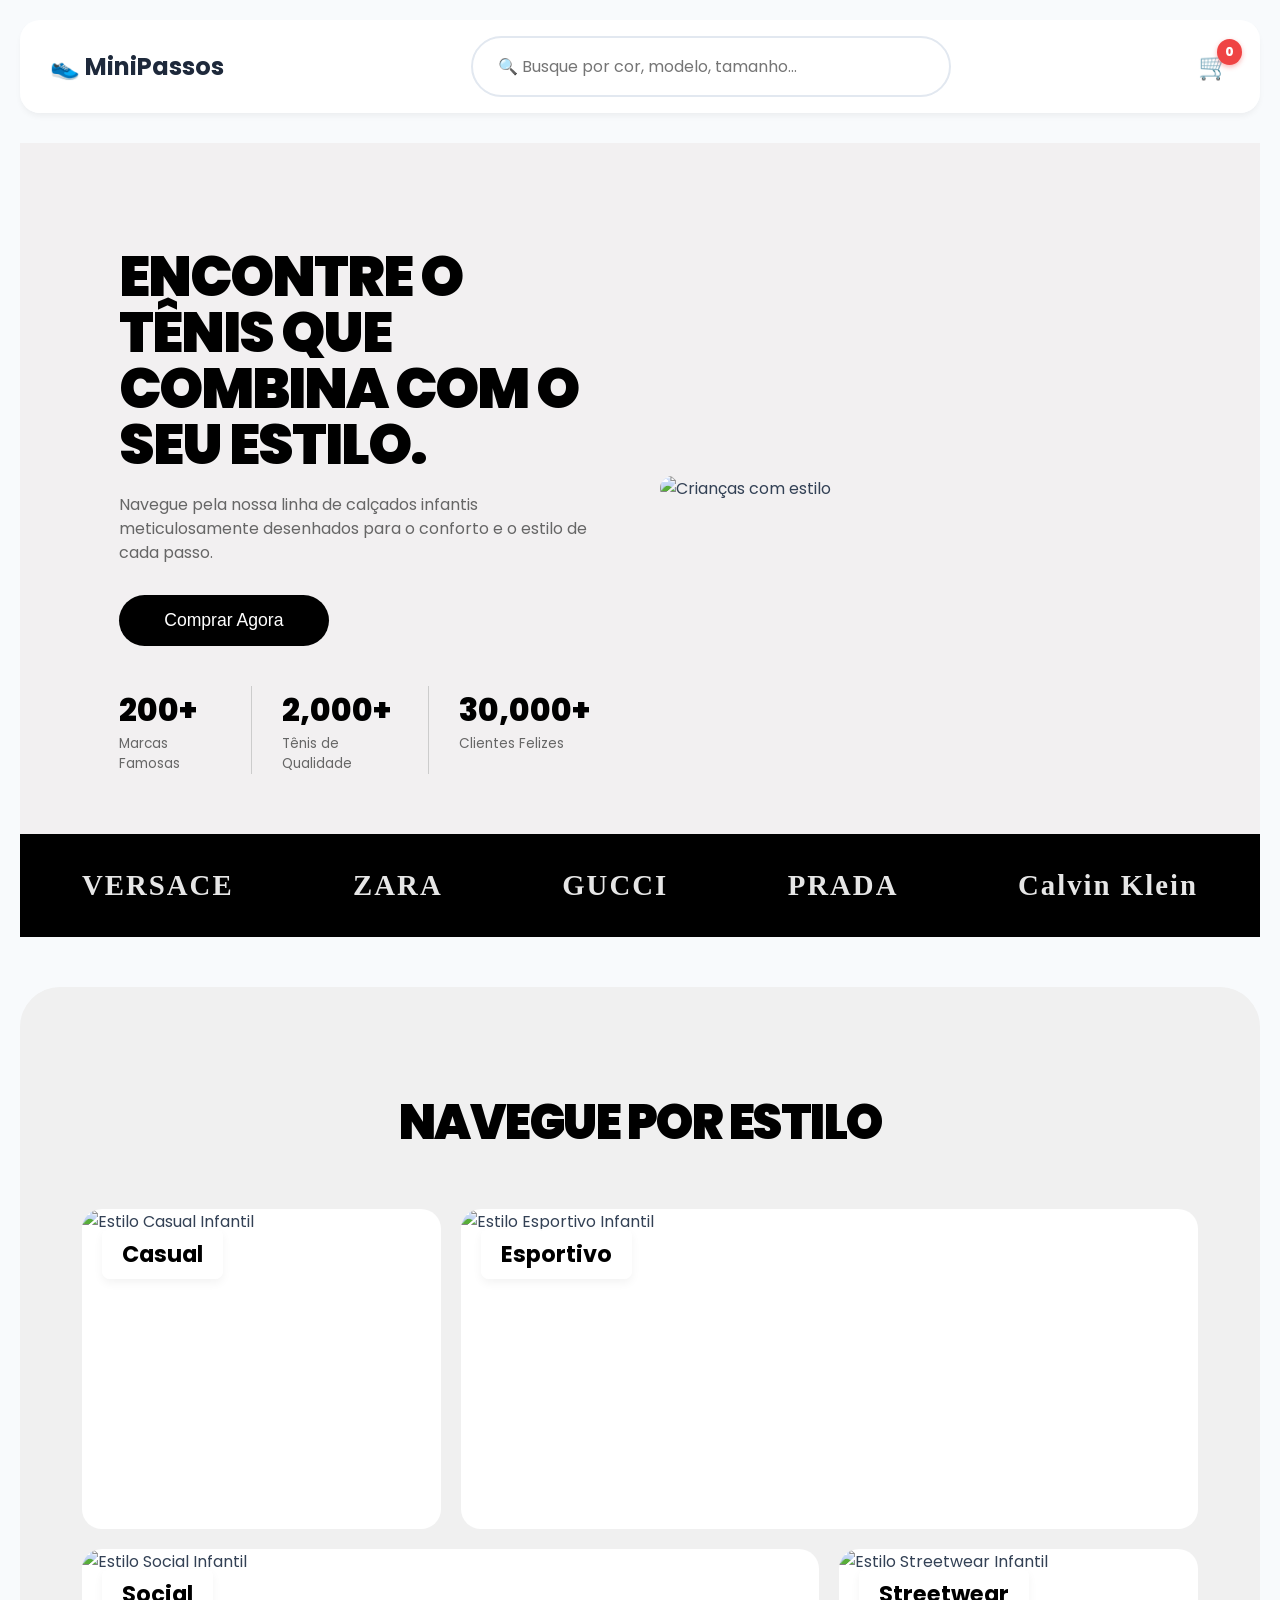
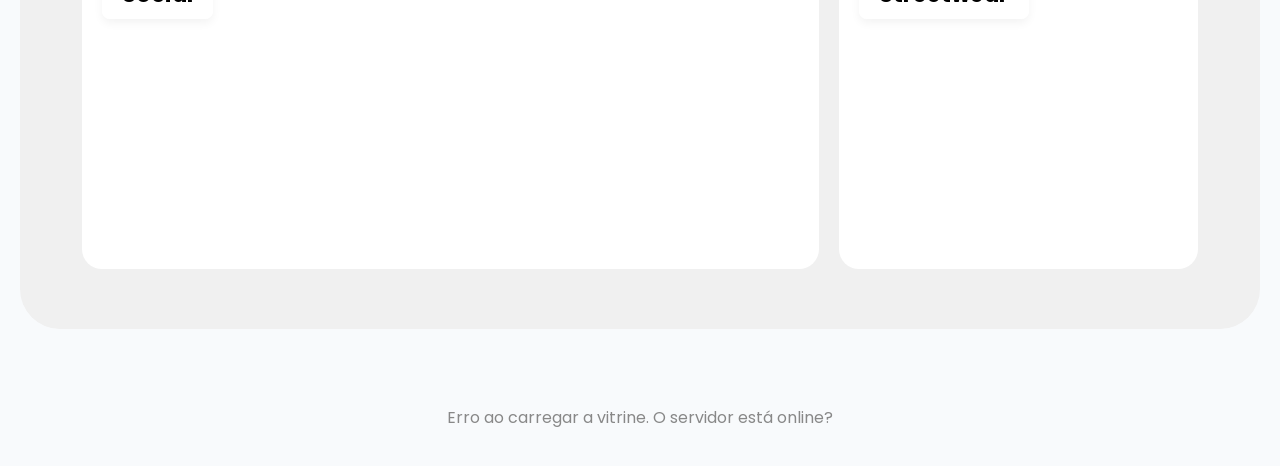
==== commit 7a1f6106: "subindo as paradas" ====
--- a/frontend/admin.html
+++ b/frontend/admin.html
@@ -44,9 +44,6 @@
         >
         <input type="text" id="imagemUrl" class="input-form" required />
 
-        <label for="idade">Faixa Etária (ex: 2 a 3 anos):</label>
-        <input type="text" id="idade" class="input-form" required />
-
         <label for="descricao">Descrição:</label>
         <textarea
           id="descricao"
--- a/frontend/src/css/style.css
+++ b/frontend/src/css/style.css
@@ -4,7 +4,7 @@
   font-family: "Poppins", sans-serif;
   background-color: #f8fafc;
   color: #334155;
-  padding: 40px;
+  padding: 20px;
   margin: 0;
 }
 
@@ -54,8 +54,8 @@
 }
 
 .badge-idade {
-  background-color: #eef2ff; /* Azul indigo super claro */
-  color: #4f46e5; /* Azul indigo forte */
+  background-color: #eef2ff;
+  color: #4f46e5;
   padding: 6px 14px;
   border-radius: 20px;
   font-size: 0.8rem;
@@ -73,7 +73,7 @@
   padding: 14px;
   width: 100%;
   margin-top: 15px;
-  border-radius: 9999px; /* Botão estilo pílula */
+  border-radius: 9999px;
   font-size: 16px;
   font-weight: 600;
   cursor: pointer;
@@ -91,6 +91,7 @@
   transform: scale(0.97);
 }
 
+/* ── HEADER ── */
 .header-loja {
   display: flex;
   justify-content: space-between;
@@ -98,19 +99,52 @@
   background-color: rgba(255, 255, 255, 0.9);
   -webkit-backdrop-filter: blur(10px);
   backdrop-filter: blur(10px);
-  padding: 20px 40px;
+  padding: 16px 30px;
   box-shadow: 0 4px 6px -1px rgba(0, 0, 0, 0.05);
-  margin-bottom: 40px;
+  margin-bottom: 30px;
   border-radius: 20px;
   position: sticky;
   top: 10px;
   z-index: 100;
+  gap: 20px;
 }
 
 .header-loja h2 {
   margin: 0;
   color: #1e293b;
   font-weight: 700;
+  white-space: nowrap;
+}
+
+/* Busca centralizada no header (desktop) */
+.header-busca-central {
+  flex: 1;
+  max-width: 480px;
+}
+
+.header-busca-central input {
+  width: 100%;
+  padding: 12px 22px;
+  font-size: 15px;
+  font-family: "Poppins", sans-serif;
+  border: 2px solid #e2e8f0;
+  border-radius: 9999px;
+  outline: none;
+  transition: all 0.3s ease;
+  color: #334155;
+  background-color: #f8fafc;
+  box-sizing: border-box;
+}
+
+.header-busca-central input:focus {
+  border-color: #6366f1;
+  background-color: white;
+  box-shadow: 0 0 0 4px rgba(99, 102, 241, 0.1);
+}
+
+/* Busca mobile (abaixo do header, some no desktop) */
+.container-pesquisa-mobile {
+  display: none;
 }
 
 .carrinho-icone {
@@ -118,6 +152,7 @@
   position: relative;
   cursor: pointer;
   transition: transform 0.2s ease;
+  white-space: nowrap;
 }
 
 .carrinho-icone:hover {
@@ -137,10 +172,9 @@
   box-shadow: 0 2px 5px rgba(239, 68, 68, 0.4);
 }
 
+/* Campo pesquisa antigo (escondido, mantido por compatibilidade) */
 .container-pesquisa {
-  text-align: center;
-  margin-bottom: 50px;
-  padding: 0 20px;
+  display: none;
 }
 
 #campo-pesquisa {
@@ -162,6 +196,7 @@
   box-shadow: 0 0 0 4px rgba(99, 102, 241, 0.1);
 }
 
+/* ── MODAL ── */
 .modal-escondido {
   display: none;
 }
@@ -193,14 +228,8 @@
 }
 
 @keyframes modalAparecer {
-  from {
-    opacity: 0;
-    transform: translateY(20px) scale(0.95);
-  }
-  to {
-    opacity: 1;
-    transform: translateY(0) scale(1);
-  }
+  from { opacity: 0; transform: translateY(20px) scale(0.95); }
+  to   { opacity: 1; transform: translateY(0) scale(1); }
 }
 
 .fechar-modal {
@@ -213,9 +242,7 @@
   line-height: 1;
 }
 
-.fechar-modal:hover {
-  color: #ef4444;
-}
+.fechar-modal:hover { color: #ef4444; }
 
 .item-carrinho {
   display: flex;
@@ -239,9 +266,7 @@
   transition: background 0.2s;
 }
 
-.btn-remover:hover {
-  background-color: #fecaca;
-}
+.btn-remover:hover { background-color: #fecaca; }
 
 .btn-finalizar {
   background-color: #10b981;
@@ -263,6 +288,7 @@
   transform: translateY(-2px);
 }
 
+/* ── TOAST ── */
 #toast {
   position: fixed;
   bottom: 30px;
@@ -279,16 +305,10 @@
     opacity 0.4s ease;
 }
 
-.toast-escondido {
-  opacity: 0;
-  transform: translateY(150%);
-  pointer-events: none;
-}
-.toast-visivel {
-  opacity: 1;
-  transform: translateY(0);
-}
-
+.toast-escondido { opacity: 0; transform: translateY(150%); pointer-events: none; }
+.toast-visivel   { opacity: 1; transform: translateY(0); }
+
+/* ── DESCRIÇÃO ── */
 .descricao-produto {
   display: -webkit-box;
   -webkit-line-clamp: 3;
@@ -315,10 +335,9 @@
   margin-bottom: 15px;
 }
 
-.btn-ver-mais:hover {
-  text-decoration: underline;
-}
-
+.btn-ver-mais:hover { text-decoration: underline; }
+
+/* ── ADMIN ── */
 .form-container,
 .container-estoque {
   background: white;
@@ -359,9 +378,23 @@
   transition: all 0.3s ease;
 }
 
-.btn-salvar:hover {
-  background: #4f46e5;
-}
+.btn-salvar:hover { background: #4f46e5; }
+
+.btn-cancelar {
+  background: #f1f5f9;
+  color: #64748b;
+  border: none;
+  padding: 16px;
+  width: 100%;
+  cursor: pointer;
+  border-radius: 10px;
+  font-weight: 600;
+  font-size: 15px;
+  margin-bottom: 10px;
+  transition: all 0.3s ease;
+}
+
+.btn-cancelar:hover { background: #e2e8f0; }
 
 .admin-item-produto {
   display: flex;
@@ -374,6 +407,12 @@
   border-left: 5px solid #6366f1;
 }
 
+.admin-item-info {
+  display: flex;
+  align-items: center;
+  gap: 15px;
+}
+
 .admin-item-info img {
   width: 65px;
   height: 65px;
@@ -381,10 +420,7 @@
   border-radius: 10px;
 }
 
-.admin-acoes {
-  display: flex;
-  gap: 8px;
-}
+.admin-acoes { display: flex; gap: 8px; }
 
 .btn-editar-admin {
   background: #6366f1;
@@ -397,9 +433,7 @@
   transition: background 0.3s;
 }
 
-.btn-editar-admin:hover {
-  background: #4f46e5;
-}
+.btn-editar-admin:hover { background: #4f46e5; }
 
 .btn-excluir-admin {
   background: #ef4444;
@@ -412,14 +446,10 @@
   transition: background 0.3s;
 }
 
-.btn-excluir-admin:hover {
-  background: #dc2626;
-}
-
-.container-tamanhos {
-  margin-top: 15px;
-  margin-bottom: 15px;
-}
+.btn-excluir-admin:hover { background: #dc2626; }
+
+/* ── TAMANHOS ── */
+.container-tamanhos { margin-top: 15px; margin-bottom: 15px; }
 
 .titulo-tamanho {
   font-size: 13px;
@@ -429,11 +459,7 @@
   display: block;
 }
 
-.grupo-botoes-tamanho {
-  display: flex;
-  gap: 8px;
-  flex-wrap: wrap;
-}
+.grupo-botoes-tamanho { display: flex; gap: 8px; flex-wrap: wrap; }
 
 .btn-tamanho {
   background-color: white;
@@ -447,9 +473,7 @@
   transition: all 0.2s ease;
 }
 
-.btn-tamanho:hover {
-  border-color: #94a3b8;
-}
+.btn-tamanho:hover { border-color: #94a3b8; }
 
 .btn-tamanho.selecionado {
   background-color: #6366f1;
@@ -459,6 +483,7 @@
   transform: scale(1.05);
 }
 
+/* ── LOADER ── */
 .loader-container {
   display: flex;
   flex-direction: column;
@@ -486,12 +511,9 @@
   text-align: center;
 }
 
-@keyframes girar {
-  to {
-    transform: rotate(360deg);
-  }
-}
-
+@keyframes girar { to { transform: rotate(360deg); } }
+
+/* ── HERO ── */
 .hero-banner {
   display: flex;
   align-items: center;
@@ -501,10 +523,7 @@
   gap: 40px;
 }
 
-.hero-conteudo {
-  flex: 1;
-  max-width: 600px;
-}
+.hero-conteudo { flex: 1; max-width: 600px; }
 
 .hero-titulo {
   font-size: 3.5rem;
@@ -537,14 +556,9 @@
   transition: background 0.3s;
 }
 
-.hero-btn:hover {
-  background-color: #333;
-}
-
-.hero-metricas {
-  display: flex;
-  gap: 30px;
-}
+.hero-btn:hover { background-color: #333; }
+
+.hero-metricas { display: flex; gap: 30px; }
 
 .metrica-item {
   display: flex;
@@ -553,26 +567,12 @@
   padding-right: 30px;
 }
 
-.metrica-item:last-child {
-  border-right: none;
-}
-
-.metrica-item strong {
-  font-size: 2rem;
-  font-weight: 800;
-  color: #000;
-}
-
-.metrica-item span {
-  color: #666;
-  font-size: 0.85rem;
-}
-
-.hero-imagem {
-  flex: 1;
-  display: flex;
-  justify-content: center;
-}
+.metrica-item:last-child { border-right: none; }
+
+.metrica-item strong { font-size: 2rem; font-weight: 800; color: #000; }
+.metrica-item span   { color: #666; font-size: 0.85rem; }
+
+.hero-imagem { flex: 1; display: flex; justify-content: center; }
 
 .hero-imagem img {
   width: 100%;
@@ -581,6 +581,7 @@
   object-fit: cover;
 }
 
+/* ── FAIXA MARCAS ── */
 .faixa-marcas {
   background-color: #000;
   padding: 35px 5%;
@@ -601,27 +602,9 @@
   letter-spacing: 2px;
 }
 
-@media (max-width: 900px) {
-  .hero-banner {
-    flex-direction: column;
-    padding: 40px 5%;
-    text-align: center;
-  }
-  .hero-titulo {
-    font-size: 2.5rem;
-    text-align: center;
-  }
-  .hero-metricas {
-    justify-content: center;
-    flex-wrap: wrap;
-  }
-  .faixa-marcas {
-    justify-content: center;
-  }
-}
-
+/* ── ESTILOS ── */
 .estilo-container {
-  background-color: #f0f0f0; 
+  background-color: #f0f0f0;
   border-radius: 40px;
   padding: 60px 5%;
   max-width: 1200px;
@@ -652,27 +635,23 @@
   background-color: #fff;
   cursor: pointer;
   width: 100%;
-  height: 100%; 
+  height: 100%;
   margin: 0;
 }
 
-.estilo-card.pequeno {
-  grid-column: span 1;
-}
-.estilo-card.grande {
-  grid-column: span 2;
-}
+.estilo-card.pequeno { grid-column: span 1; }
+.estilo-card.grande  { grid-column: span 2; }
 
 .estilo-nome {
   position: absolute;
   top: 20px;
-  left: 20px; 
+  left: 20px;
   font-size: 1.4rem;
   font-weight: 700;
   color: #000;
   z-index: 2;
   background: rgba(255, 255, 255, 0.9);
-  padding: 8px 20px; 
+  padding: 8px 20px;
   border-radius: 8px;
   -webkit-backdrop-filter: blur(5px);
   backdrop-filter: blur(5px);
@@ -682,28 +661,121 @@
 .estilo-card img {
   width: 100%;
   height: 100%;
-  object-fit: cover; 
+  object-fit: cover;
   position: absolute;
   top: 0;
   left: 0;
-  transition: transform 0.5s ease; 
-}
-
-.estilo-card:hover img {
-  transform: scale(1.08);
-}
-
-@media (max-width: 800px) {
-  .estilo-grid {
+  transition: transform 0.5s ease;
+}
+
+.estilo-card:hover img { transform: scale(1.08); }
+
+/* ══════════════════════════════
+   RESPONSIVO
+══════════════════════════════ */
+
+@media (max-width: 900px) {
+  .hero-banner {
+    flex-direction: column;
+    padding: 40px 5%;
+    text-align: center;
+  }
+  .hero-titulo {
+    font-size: 2.5rem;
+    text-align: center;
+  }
+  .hero-metricas {
+    justify-content: center;
+    flex-wrap: wrap;
+  }
+  /* Esconder busca central no tablet/mobile, usar a de baixo */
+  .header-busca-central { display: none; }
+  .container-pesquisa-mobile {
+    display: block;
+    padding: 0 10px 20px;
+  }
+  .container-pesquisa-mobile input {
+    width: 100%;
+    padding: 14px 22px;
+    font-size: 15px;
+    font-family: "Poppins", sans-serif;
+    border: 2px solid #e2e8f0;
+    border-radius: 9999px;
+    outline: none;
+    transition: all 0.3s ease;
+    color: #334155;
+    background-color: white;
+    box-sizing: border-box;
+  }
+  .container-pesquisa-mobile input:focus {
+    border-color: #6366f1;
+    box-shadow: 0 0 0 4px rgba(99, 102, 241, 0.1);
+  }
+}
+
+@media (max-width: 600px) {
+  body { padding: 10px; }
+
+  .header-loja {
+    padding: 12px 16px;
+    margin-bottom: 12px;
+    border-radius: 14px;
+    top: 8px;
+  }
+
+  /* Esconder faixa de marcas e seção de estilos no mobile */
+  .faixa-marcas    { display: none; }
+  .estilo-container { display: none; }
+
+  /* Busca mobile centralizada e bonita */
+  .container-pesquisa-mobile {
+    padding: 0 0 18px;
+  }
+
+  .hero-banner {
+    padding: 28px 5%;
+    border-radius: 0;
+  }
+  .hero-titulo {
+    font-size: 1.85rem;
+    letter-spacing: -1px;
+    margin-bottom: 12px;
+  }
+  .hero-subtitulo { font-size: 0.88rem; }
+  .hero-btn {
+    padding: 12px 32px;
+    font-size: 0.95rem;
+    margin-bottom: 25px;
+  }
+  .hero-metricas { gap: 12px; }
+  .metrica-item  { padding-right: 12px; }
+  .metrica-item strong { font-size: 1.3rem; }
+  .metrica-item span   { font-size: 0.72rem; }
+
+  #vitrine-produtos {
     grid-template-columns: 1fr;
-    grid-auto-rows: 240px;
-  }
-  .estilo-card.pequeno,
-  .estilo-card.grande {
-    grid-column: span 1;
-    height: 100%;
-  }
-  .estilo-titulo {
-    font-size: 2rem;
-  }
-}
+    gap: 20px;
+  }
+
+  .card-produto { max-width: 100%; }
+}
+
+#btn-ver-todos {
+  display: block;
+  margin: 0 auto 30px;
+  background: transparent;
+  border: 2px solid #6366f1;
+  color: #6366f1;
+  padding: 12px 30px;
+  border-radius: 9999px;
+  font-family: "Poppins", sans-serif;
+  font-size: 15px;
+  font-weight: 600;
+  cursor: pointer;
+  transition: all 0.2s ease;
+}
+
+#btn-ver-todos:hover {
+  background: #6366f1;
+  color: white;
+}
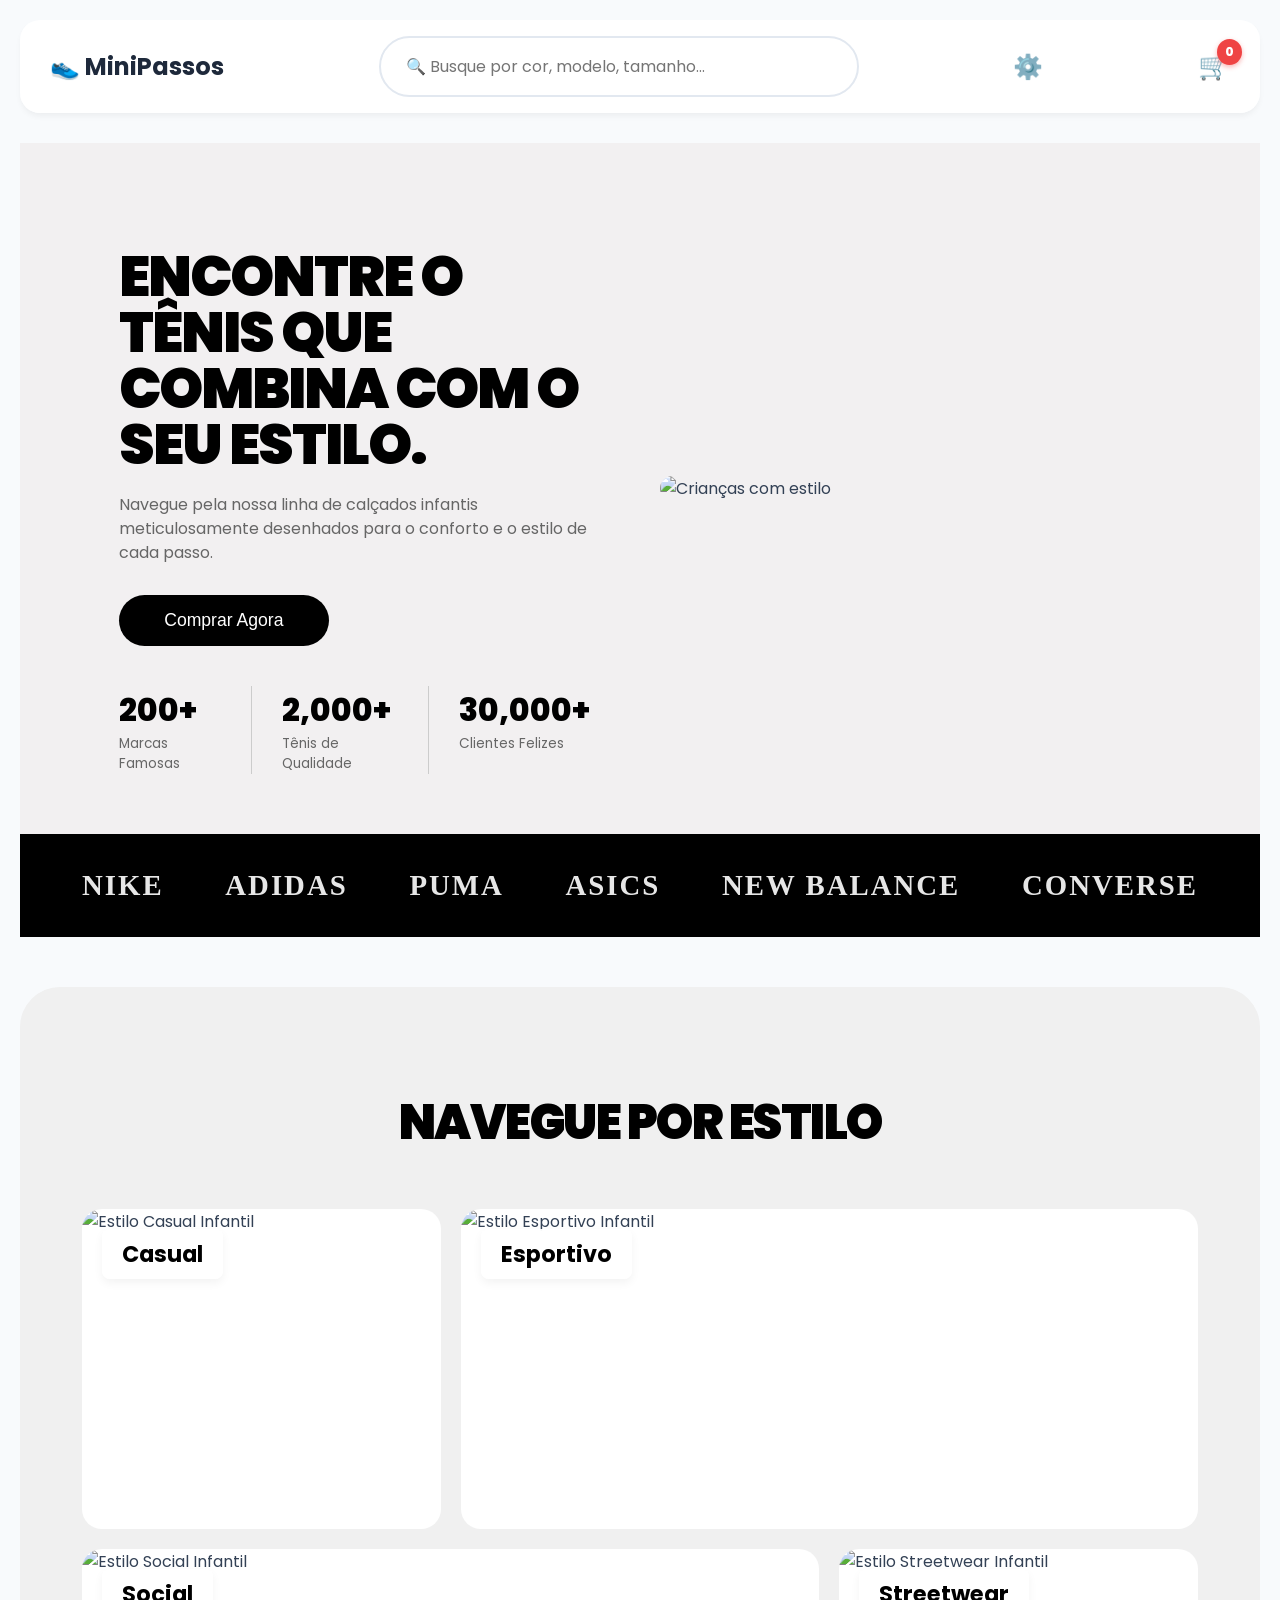
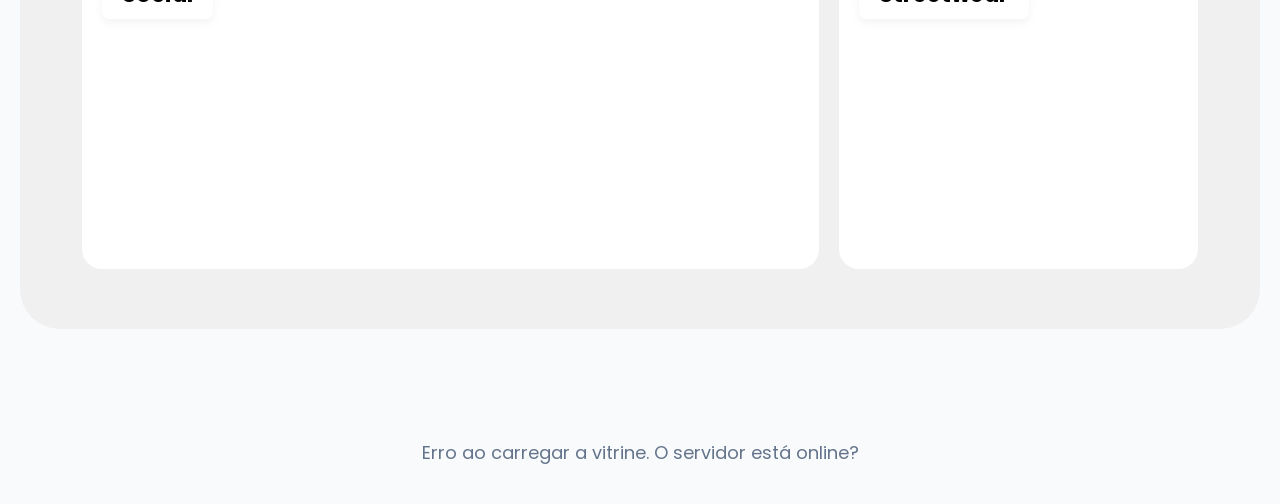
==== commit f10f6963: "Adiciona tema escuro e pagina de configuracoes - CSS migrado para variaveis de tema (:root) com pale" ====
--- a/frontend/admin.html
+++ b/frontend/admin.html
@@ -4,6 +4,17 @@
     <meta charset="UTF-8" />
     <meta name="viewport" content="width=device-width, initial-scale=1.0" />
     <title>Painel Admin - Loja</title>
+    <script>
+      (function () {
+        var tema = localStorage.getItem("tema");
+        if (tema !== "claro" && tema !== "escuro") {
+          tema = window.matchMedia("(prefers-color-scheme: dark)").matches
+            ? "escuro"
+            : "claro";
+        }
+        document.documentElement.setAttribute("data-theme", tema);
+      })();
+    </script>
     <link
       href="https://fonts.googleapis.com/css2?family=Poppins:wght@300;400;500;600;700&display=swap"
       rel="stylesheet"
@@ -11,7 +22,7 @@
     <link rel="stylesheet" href="src/css/style.css" />
     <script>
       (function () {
-        const senha = prompt("Digite a senha de admistrador");
+        const senha = prompt("Digite a senha de administrador");
         if (senha !== "123") {
           alert("Acesso negado!");
           window.location.href = "index.html";
@@ -21,6 +32,10 @@
   </head>
   <body>
     <h1>Painel do Gerente ⚙️</h1>
+
+    <a class="link-config-admin" href="configuracoes.html"
+      >🎨 Tema e Configurações</a
+    >
 
     <div class="card-produto form-container">
       <form id="form-cadastro">
@@ -53,6 +68,15 @@
           required
         ></textarea>
 
+        <label for="estilo">Estilo:</label>
+        <select id="estilo" class="input-form" required>
+          <option value="">Selecione um estilo...</option>
+          <option value="casual">Casual</option>
+          <option value="esportivo">Esportivo</option>
+          <option value="social">Social</option>
+          <option value="streetwear">Streetwear</option>
+        </select>
+
         <button
           type="button"
           id="btn-cancelar-edicao"
@@ -68,6 +92,7 @@
         </button>
       </form>
     </div>
+
     <hr class="linha-divisoria-admin" />
     <h2 class="titulo-admin">Estoque Atual 📦</h2>
 
--- a/frontend/src/css/style.css
+++ b/frontend/src/css/style.css
@@ -1,15 +1,126 @@
 @import url("https://fonts.googleapis.com/css2?family=Poppins:wght@300;400;500;600;700&display=swap");
+
+/* ── TEMA ── */
+:root {
+  color-scheme: light;
+
+  /* Fundos e superfícies */
+  --cor-fundo: #f8fafc;
+  --cor-fundo-alternativo: #f0f0f0;
+  --cor-fundo-hero: #f2f0f1;
+  --cor-card: #ffffff;
+  --cor-card-alternativo: #f8fafc;
+  --cor-header: rgba(255, 255, 255, 0.9);
+  --cor-modal: #ffffff;
+  --cor-toast: #1e293b;
+
+  /* Textos */
+  --cor-texto: #334155;
+  --cor-texto-medio: #475569;
+  --cor-texto-claro: #64748b;
+  --cor-texto-clarissimo: #94a3b8;
+  --cor-titulo: #1e293b;
+  --cor-preco: #ff6b6b;
+
+  /* Bordas */
+  --cor-borda: #e2e8f0;
+  --cor-borda-fraca: #f1f5f9;
+  --cor-borda-media: #cccccc;
+
+  /* Acento (índigo) */
+  --cor-acento: #6366f1;
+  --cor-acento-hover: #4f46e5;
+  --cor-acento-sobre: #ffffff;
+  --cor-acento-suave: #eef2ff;
+
+  /* Verde */
+  --cor-verde: #10b981;
+  --cor-verde-hover: #059669;
+
+  /* Vermelho */
+  --cor-vermelho: #ef4444;
+  --cor-vermelho-forte: #ef4444;
+  --cor-vermelho-forte-hover: #dc2626;
+  --cor-vermelho-suave: #fee2e2;
+  --cor-vermelho-suave-hover: #fecaca;
+
+  /* Hero */
+  --cor-hero-titulo: #000000;
+  --cor-hero-texto: #666666;
+  --cor-hero-botao-fundo: #000000;
+  --cor-hero-botao-texto: #ffffff;
+  --cor-hero-botao-hover: #333333;
+
+  /* Etiqueta de estilo sobre a foto */
+  --cor-estilo-nome-fundo: rgba(255, 255, 255, 0.9);
+  --cor-estilo-nome-texto: #000000;
+}
+
+[data-theme="dark"] {
+  color-scheme: dark;
+
+  /* Fundos e superfícies */
+  --cor-fundo: #0f172a;
+  --cor-fundo-alternativo: #1e293b;
+  --cor-fundo-hero: #1e293b;
+  --cor-card: #1e293b;
+  --cor-card-alternativo: #0f172a;
+  --cor-header: rgba(15, 23, 42, 0.9);
+  --cor-modal: #1e293b;
+  --cor-toast: #334155;
+
+  /* Textos */
+  --cor-texto: #cbd5e1;
+  --cor-texto-medio: #cbd5e1;
+  --cor-texto-claro: #94a3b8;
+  --cor-texto-clarissimo: #64748b;
+  --cor-titulo: #f1f5f9;
+  --cor-preco: #ff8787;
+
+  /* Bordas */
+  --cor-borda: #334155;
+  --cor-borda-fraca: #243046;
+  --cor-borda-media: #334155;
+
+  /* Acento (índigo) */
+  --cor-acento: #818cf8;
+  --cor-acento-hover: #6366f1;
+  --cor-acento-sobre: #0f172a;
+  --cor-acento-suave: rgba(99, 102, 241, 0.2);
+
+  /* Verde */
+  --cor-verde: #10b981;
+  --cor-verde-hover: #059669;
+
+  /* Vermelho */
+  --cor-vermelho: #f87171;
+  --cor-vermelho-forte: #ef4444;
+  --cor-vermelho-forte-hover: #ef4444;
+  --cor-vermelho-suave: rgba(239, 68, 68, 0.18);
+  --cor-vermelho-suave-hover: rgba(239, 68, 68, 0.3);
+
+  /* Hero */
+  --cor-hero-titulo: #f8fafc;
+  --cor-hero-texto: #94a3b8;
+  --cor-hero-botao-fundo: #f8fafc;
+  --cor-hero-botao-texto: #0f172a;
+  --cor-hero-botao-hover: #cbd5e1;
+
+  /* Etiqueta de estilo sobre a foto */
+  --cor-estilo-nome-fundo: rgba(15, 23, 42, 0.85);
+  --cor-estilo-nome-texto: #f8fafc;
+}
 
 body {
   font-family: "Poppins", sans-serif;
-  background-color: #f8fafc;
-  color: #334155;
+  background-color: var(--cor-fundo);
+  color: var(--cor-texto);
   padding: 20px;
   margin: 0;
 }
 
 h1 {
-  color: #1e293b;
+  color: var(--cor-titulo);
   text-align: center;
   font-size: 2.8rem;
   font-weight: 700;
@@ -26,7 +137,7 @@
 }
 
 .card-produto {
-  background: white;
+  background: var(--cor-card);
   padding: 25px;
   border-radius: 24px;
   box-shadow:
@@ -43,19 +154,19 @@
   box-shadow:
     0 20px 25px -5px rgba(0, 0, 0, 0.1),
     0 10px 10px -5px rgba(0, 0, 0, 0.04);
-  border-color: #e2e8f0;
+  border-color: var(--cor-borda);
 }
 
 .card-produto h3 {
-  color: #1e293b;
+  color: var(--cor-titulo);
   margin-top: 5px;
   font-size: 1.3rem;
   font-weight: 600;
 }
 
 .badge-idade {
-  background-color: #eef2ff;
-  color: #4f46e5;
+  background-color: var(--cor-acento-suave);
+  color: var(--cor-acento-hover);
   padding: 6px 14px;
   border-radius: 20px;
   font-size: 0.8rem;
@@ -67,7 +178,7 @@
 }
 
 .btn-comprar {
-  background-color: #10b981;
+  background-color: var(--cor-verde);
   color: white;
   border: none;
   padding: 14px;
@@ -82,7 +193,7 @@
 }
 
 .btn-comprar:hover {
-  background-color: #059669;
+  background-color: var(--cor-verde-hover);
   transform: translateY(-2px);
   box-shadow: 0 6px 20px rgba(16, 185, 129, 0.4);
 }
@@ -91,12 +202,11 @@
   transform: scale(0.97);
 }
 
-/* ── HEADER ── */
 .header-loja {
   display: flex;
   justify-content: space-between;
   align-items: center;
-  background-color: rgba(255, 255, 255, 0.9);
+  background-color: var(--cor-header);
   -webkit-backdrop-filter: blur(10px);
   backdrop-filter: blur(10px);
   padding: 16px 30px;
@@ -111,12 +221,11 @@
 
 .header-loja h2 {
   margin: 0;
-  color: #1e293b;
+  color: var(--cor-titulo);
   font-weight: 700;
   white-space: nowrap;
 }
 
-/* Busca centralizada no header (desktop) */
 .header-busca-central {
   flex: 1;
   max-width: 480px;
@@ -127,22 +236,21 @@
   padding: 12px 22px;
   font-size: 15px;
   font-family: "Poppins", sans-serif;
-  border: 2px solid #e2e8f0;
+  border: 2px solid var(--cor-borda);
   border-radius: 9999px;
   outline: none;
   transition: all 0.3s ease;
-  color: #334155;
-  background-color: #f8fafc;
+  color: var(--cor-texto);
+  background-color: var(--cor-fundo);
   box-sizing: border-box;
 }
 
 .header-busca-central input:focus {
-  border-color: #6366f1;
-  background-color: white;
+  border-color: var(--cor-acento);
+  background-color: var(--cor-card);
   box-shadow: 0 0 0 4px rgba(99, 102, 241, 0.1);
 }
 
-/* Busca mobile (abaixo do header, some no desktop) */
 .container-pesquisa-mobile {
   display: none;
 }
@@ -160,7 +268,7 @@
 }
 
 #contador-carrinho {
-  background-color: #ef4444;
+  background-color: var(--cor-vermelho-forte);
   color: white;
   font-size: 12px;
   font-weight: 800;
@@ -172,7 +280,6 @@
   box-shadow: 0 2px 5px rgba(239, 68, 68, 0.4);
 }
 
-/* Campo pesquisa antigo (escondido, mantido por compatibilidade) */
 .container-pesquisa {
   display: none;
 }
@@ -183,20 +290,19 @@
   padding: 16px 25px;
   font-size: 16px;
   font-family: "Poppins", sans-serif;
-  border: 2px solid #e2e8f0;
+  border: 2px solid var(--cor-borda);
   border-radius: 9999px;
   outline: none;
   transition: all 0.3s ease;
-  color: #334155;
-  background-color: white;
+  color: var(--cor-texto);
+  background-color: var(--cor-card);
 }
 
 #campo-pesquisa:focus {
-  border-color: #6366f1;
+  border-color: var(--cor-acento);
   box-shadow: 0 0 0 4px rgba(99, 102, 241, 0.1);
 }
 
-/* ── MODAL ── */
 .modal-escondido {
   display: none;
 }
@@ -217,7 +323,7 @@
 }
 
 .modal-conteudo {
-  background-color: #fff;
+  background-color: var(--cor-modal);
   padding: 40px;
   border-radius: 24px;
   width: 90%;
@@ -228,8 +334,14 @@
 }
 
 @keyframes modalAparecer {
-  from { opacity: 0; transform: translateY(20px) scale(0.95); }
-  to   { opacity: 1; transform: translateY(0) scale(1); }
+  from {
+    opacity: 0;
+    transform: translateY(20px) scale(0.95);
+  }
+  to {
+    opacity: 1;
+    transform: translateY(0) scale(1);
+  }
 }
 
 .fechar-modal {
@@ -238,25 +350,27 @@
   right: 25px;
   font-size: 32px;
   cursor: pointer;
-  color: #94a3b8;
+  color: var(--cor-texto-clarissimo);
   line-height: 1;
 }
 
-.fechar-modal:hover { color: #ef4444; }
+.fechar-modal:hover {
+  color: var(--cor-vermelho);
+}
 
 .item-carrinho {
   display: flex;
   justify-content: space-between;
   align-items: center;
   padding: 15px 0;
-  border-bottom: 1px solid #f1f5f9;
-  color: #475569;
+  border-bottom: 1px solid var(--cor-borda-fraca);
+  color: var(--cor-texto-medio);
   font-weight: 500;
 }
 
 .btn-remover {
-  background-color: #fee2e2;
-  color: #ef4444;
+  background-color: var(--cor-vermelho-suave);
+  color: var(--cor-vermelho);
   border: none;
   padding: 8px 14px;
   border-radius: 8px;
@@ -266,10 +380,12 @@
   transition: background 0.2s;
 }
 
-.btn-remover:hover { background-color: #fecaca; }
+.btn-remover:hover {
+  background-color: var(--cor-vermelho-suave-hover);
+}
 
 .btn-finalizar {
-  background-color: #10b981;
+  background-color: var(--cor-verde);
   color: white;
   border: none;
   padding: 16px;
@@ -284,16 +400,14 @@
 }
 
 .btn-finalizar:hover {
-  background-color: #059669;
+  background-color: var(--cor-verde-hover);
   transform: translateY(-2px);
 }
-
-/* ── TOAST ── */
 #toast {
   position: fixed;
   bottom: 30px;
   right: 30px;
-  background-color: #1e293b;
+  background-color: var(--cor-toast);
   color: white;
   padding: 16px 24px;
   border-radius: 12px;
@@ -305,10 +419,15 @@
     opacity 0.4s ease;
 }
 
-.toast-escondido { opacity: 0; transform: translateY(150%); pointer-events: none; }
-.toast-visivel   { opacity: 1; transform: translateY(0); }
-
-/* ── DESCRIÇÃO ── */
+.toast-escondido {
+  opacity: 0;
+  transform: translateY(150%);
+  pointer-events: none;
+}
+.toast-visivel {
+  opacity: 1;
+  transform: translateY(0);
+}
 .descricao-produto {
   display: -webkit-box;
   -webkit-line-clamp: 3;
@@ -316,7 +435,7 @@
   -webkit-box-orient: vertical;
   overflow: hidden;
   margin-bottom: 5px;
-  color: #64748b;
+  color: var(--cor-texto-claro);
   font-size: 0.95rem;
   line-height: 1.5;
 }
@@ -327,7 +446,7 @@
 }
 
 .btn-ver-mais {
-  color: #6366f1;
+  color: var(--cor-acento);
   cursor: pointer;
   font-size: 14px;
   font-weight: 600;
@@ -335,12 +454,12 @@
   margin-bottom: 15px;
 }
 
-.btn-ver-mais:hover { text-decoration: underline; }
-
-/* ── ADMIN ── */
+.btn-ver-mais:hover {
+  text-decoration: underline;
+}
 .form-container,
 .container-estoque {
-  background: white;
+  background: var(--cor-card);
   padding: 30px;
   border-radius: 20px;
   box-shadow: 0 4px 6px -1px rgba(0, 0, 0, 0.05);
@@ -353,7 +472,7 @@
   width: 100%;
   padding: 14px;
   margin-bottom: 20px;
-  border: 1px solid #e2e8f0;
+  border: 1px solid var(--cor-borda);
   border-radius: 10px;
   font-family: "Poppins", sans-serif;
   box-sizing: border-box;
@@ -361,13 +480,13 @@
 
 .input-form:focus,
 .campo-descricao:focus {
-  border-color: #6366f1;
+  border-color: var(--cor-acento);
   outline: none;
 }
 
 .btn-salvar {
-  background: #6366f1;
-  color: white;
+  background: var(--cor-acento);
+  color: var(--cor-acento-sobre);
   border: none;
   padding: 16px;
   width: 100%;
@@ -378,11 +497,13 @@
   transition: all 0.3s ease;
 }
 
-.btn-salvar:hover { background: #4f46e5; }
+.btn-salvar:hover {
+  background: var(--cor-acento-hover);
+}
 
 .btn-cancelar {
-  background: #f1f5f9;
-  color: #64748b;
+  background: var(--cor-borda-fraca);
+  color: var(--cor-texto-claro);
   border: none;
   padding: 16px;
   width: 100%;
@@ -394,17 +515,19 @@
   transition: all 0.3s ease;
 }
 
-.btn-cancelar:hover { background: #e2e8f0; }
+.btn-cancelar:hover {
+  background: var(--cor-borda);
+}
 
 .admin-item-produto {
   display: flex;
   justify-content: space-between;
   align-items: center;
-  background: #f8fafc;
+  background: var(--cor-fundo);
   padding: 15px 20px;
   margin-bottom: 15px;
   border-radius: 12px;
-  border-left: 5px solid #6366f1;
+  border-left: 5px solid var(--cor-acento);
 }
 
 .admin-item-info {
@@ -420,10 +543,28 @@
   border-radius: 10px;
 }
 
-.admin-acoes { display: flex; gap: 8px; }
+.admin-acoes {
+  display: flex;
+  gap: 8px;
+}
 
 .btn-editar-admin {
-  background: #6366f1;
+  background: var(--cor-acento);
+  color: var(--cor-acento-sobre);
+  border: none;
+  padding: 10px 16px;
+  border-radius: 8px;
+  cursor: pointer;
+  font-weight: 600;
+  transition: background 0.3s;
+}
+
+.btn-editar-admin:hover {
+  background: var(--cor-acento-hover);
+}
+
+.btn-excluir-admin {
+  background: var(--cor-vermelho-forte);
   color: white;
   border: none;
   padding: 10px 16px;
@@ -433,52 +574,50 @@
   transition: background 0.3s;
 }
 
-.btn-editar-admin:hover { background: #4f46e5; }
-
-.btn-excluir-admin {
-  background: #ef4444;
-  color: white;
-  border: none;
-  padding: 10px 16px;
-  border-radius: 8px;
-  cursor: pointer;
-  font-weight: 600;
-  transition: background 0.3s;
-}
-
-.btn-excluir-admin:hover { background: #dc2626; }
+.btn-excluir-admin:hover {
+  background: var(--cor-vermelho-forte-hover);
+}
 
 /* ── TAMANHOS ── */
-.container-tamanhos { margin-top: 15px; margin-bottom: 15px; }
+.container-tamanhos {
+  margin-top: 15px;
+  margin-bottom: 15px;
+}
 
 .titulo-tamanho {
   font-size: 13px;
   font-weight: 600;
-  color: #64748b;
+  color: var(--cor-texto-claro);
   margin-bottom: 8px;
   display: block;
 }
 
-.grupo-botoes-tamanho { display: flex; gap: 8px; flex-wrap: wrap; }
+.grupo-botoes-tamanho {
+  display: flex;
+  gap: 8px;
+  flex-wrap: wrap;
+}
 
 .btn-tamanho {
-  background-color: white;
-  border: 2px solid #e2e8f0;
+  background-color: var(--cor-card-alternativo);
+  border: 2px solid var(--cor-borda);
   border-radius: 8px;
   padding: 6px 12px;
   font-family: "Poppins", sans-serif;
   font-weight: 600;
-  color: #475569;
+  color: var(--cor-texto-medio);
   cursor: pointer;
   transition: all 0.2s ease;
 }
 
-.btn-tamanho:hover { border-color: #94a3b8; }
+.btn-tamanho:hover {
+  border-color: var(--cor-texto-clarissimo);
+}
 
 .btn-tamanho.selecionado {
-  background-color: #6366f1;
-  color: white;
-  border-color: #6366f1;
+  background-color: var(--cor-acento);
+  color: var(--cor-acento-sobre);
+  border-color: var(--cor-acento);
   box-shadow: 0 4px 10px rgba(99, 102, 241, 0.3);
   transform: scale(1.05);
 }
@@ -497,38 +636,45 @@
 .spinner {
   width: 50px;
   height: 50px;
-  border: 5px solid #e2e8f0;
-  border-top-color: #6366f1;
+  border: 5px solid var(--cor-borda);
+  border-top-color: var(--cor-acento);
   border-radius: 50%;
   animation: girar 1s linear infinite;
   margin-bottom: 15px;
 }
 
 .loader-texto {
-  color: #64748b;
+  color: var(--cor-texto-claro);
   font-weight: 500;
   font-size: 16px;
   text-align: center;
 }
 
-@keyframes girar { to { transform: rotate(360deg); } }
+@keyframes girar {
+  to {
+    transform: rotate(360deg);
+  }
+}
 
 /* ── HERO ── */
 .hero-banner {
   display: flex;
   align-items: center;
   justify-content: space-between;
-  background-color: #f2f0f1;
+  background-color: var(--cor-fundo-hero);
   padding: 60px 8%;
   gap: 40px;
 }
 
-.hero-conteudo { flex: 1; max-width: 600px; }
+.hero-conteudo {
+  flex: 1;
+  max-width: 600px;
+}
 
 .hero-titulo {
   font-size: 3.5rem;
   font-weight: 900;
-  color: #000;
+  color: var(--cor-hero-titulo);
   line-height: 1;
   margin-bottom: 20px;
   letter-spacing: -2px;
@@ -537,15 +683,15 @@
 }
 
 .hero-subtitulo {
-  color: #666;
+  color: var(--cor-hero-texto);
   font-size: 1rem;
   margin-bottom: 30px;
   line-height: 1.5;
 }
 
 .hero-btn {
-  background-color: #000;
-  color: #fff;
+  background-color: var(--cor-hero-botao-fundo);
+  color: var(--cor-hero-botao-texto);
   padding: 15px 45px;
   border-radius: 30px;
   font-size: 1.1rem;
@@ -556,23 +702,41 @@
   transition: background 0.3s;
 }
 
-.hero-btn:hover { background-color: #333; }
-
-.hero-metricas { display: flex; gap: 30px; }
+.hero-btn:hover {
+  background-color: var(--cor-hero-botao-hover);
+}
+
+.hero-metricas {
+  display: flex;
+  gap: 30px;
+}
 
 .metrica-item {
   display: flex;
   flex-direction: column;
-  border-right: 1px solid #ccc;
+  border-right: 1px solid var(--cor-borda-media);
   padding-right: 30px;
 }
 
-.metrica-item:last-child { border-right: none; }
-
-.metrica-item strong { font-size: 2rem; font-weight: 800; color: #000; }
-.metrica-item span   { color: #666; font-size: 0.85rem; }
-
-.hero-imagem { flex: 1; display: flex; justify-content: center; }
+.metrica-item:last-child {
+  border-right: none;
+}
+
+.metrica-item strong {
+  font-size: 2rem;
+  font-weight: 800;
+  color: var(--cor-hero-titulo);
+}
+.metrica-item span {
+  color: var(--cor-hero-texto);
+  font-size: 0.85rem;
+}
+
+.hero-imagem {
+  flex: 1;
+  display: flex;
+  justify-content: center;
+}
 
 .hero-imagem img {
   width: 100%;
@@ -580,8 +744,6 @@
   border-radius: 20px;
   object-fit: cover;
 }
-
-/* ── FAIXA MARCAS ── */
 .faixa-marcas {
   background-color: #000;
   padding: 35px 5%;
@@ -601,10 +763,8 @@
   opacity: 0.9;
   letter-spacing: 2px;
 }
-
-/* ── ESTILOS ── */
 .estilo-container {
-  background-color: #f0f0f0;
+  background-color: var(--cor-fundo-alternativo);
   border-radius: 40px;
   padding: 60px 5%;
   max-width: 1200px;
@@ -615,7 +775,7 @@
   text-align: center;
   font-size: 3rem;
   font-weight: 900;
-  color: #000;
+  color: var(--cor-hero-titulo);
   text-transform: uppercase;
   margin-bottom: 50px;
   letter-spacing: -1.5px;
@@ -632,15 +792,19 @@
   position: relative;
   border-radius: 20px;
   overflow: hidden;
-  background-color: #fff;
+  background-color: var(--cor-card);
   cursor: pointer;
   width: 100%;
   height: 100%;
   margin: 0;
 }
 
-.estilo-card.pequeno { grid-column: span 1; }
-.estilo-card.grande  { grid-column: span 2; }
+.estilo-card.pequeno {
+  grid-column: span 1;
+}
+.estilo-card.grande {
+  grid-column: span 2;
+}
 
 .estilo-nome {
   position: absolute;
@@ -648,9 +812,9 @@
   left: 20px;
   font-size: 1.4rem;
   font-weight: 700;
-  color: #000;
+  color: var(--cor-estilo-nome-texto);
   z-index: 2;
-  background: rgba(255, 255, 255, 0.9);
+  background: var(--cor-estilo-nome-fundo);
   padding: 8px 20px;
   border-radius: 8px;
   -webkit-backdrop-filter: blur(5px);
@@ -668,12 +832,9 @@
   transition: transform 0.5s ease;
 }
 
-.estilo-card:hover img { transform: scale(1.08); }
-
-/* ══════════════════════════════
-   RESPONSIVO
-══════════════════════════════ */
-
+.estilo-card:hover img {
+  transform: scale(1.08);
+}
 @media (max-width: 900px) {
   .hero-banner {
     flex-direction: column;
@@ -688,8 +849,9 @@
     justify-content: center;
     flex-wrap: wrap;
   }
-  /* Esconder busca central no tablet/mobile, usar a de baixo */
-  .header-busca-central { display: none; }
+  .header-busca-central {
+    display: none;
+  }
   .container-pesquisa-mobile {
     display: block;
     padding: 0 10px 20px;
@@ -699,22 +861,24 @@
     padding: 14px 22px;
     font-size: 15px;
     font-family: "Poppins", sans-serif;
-    border: 2px solid #e2e8f0;
+    border: 2px solid var(--cor-borda);
     border-radius: 9999px;
     outline: none;
     transition: all 0.3s ease;
-    color: #334155;
-    background-color: white;
+    color: var(--cor-texto);
+    background-color: var(--cor-card);
     box-sizing: border-box;
   }
   .container-pesquisa-mobile input:focus {
-    border-color: #6366f1;
+    border-color: var(--cor-acento);
     box-shadow: 0 0 0 4px rgba(99, 102, 241, 0.1);
   }
 }
 
 @media (max-width: 600px) {
-  body { padding: 10px; }
+  body {
+    padding: 10px;
+  }
 
   .header-loja {
     padding: 12px 16px;
@@ -723,11 +887,13 @@
     top: 8px;
   }
 
-  /* Esconder faixa de marcas e seção de estilos no mobile */
-  .faixa-marcas    { display: none; }
-  .estilo-container { display: none; }
-
-  /* Busca mobile centralizada e bonita */
+  .faixa-marcas {
+    display: none;
+  }
+  .estilo-container {
+    display: none;
+  }
+
   .container-pesquisa-mobile {
     padding: 0 0 18px;
   }
@@ -741,31 +907,43 @@
     letter-spacing: -1px;
     margin-bottom: 12px;
   }
-  .hero-subtitulo { font-size: 0.88rem; }
+  .hero-subtitulo {
+    font-size: 0.88rem;
+  }
   .hero-btn {
     padding: 12px 32px;
     font-size: 0.95rem;
     margin-bottom: 25px;
   }
-  .hero-metricas { gap: 12px; }
-  .metrica-item  { padding-right: 12px; }
-  .metrica-item strong { font-size: 1.3rem; }
-  .metrica-item span   { font-size: 0.72rem; }
+  .hero-metricas {
+    gap: 12px;
+  }
+  .metrica-item {
+    padding-right: 12px;
+  }
+  .metrica-item strong {
+    font-size: 1.3rem;
+  }
+  .metrica-item span {
+    font-size: 0.72rem;
+  }
 
   #vitrine-produtos {
     grid-template-columns: 1fr;
     gap: 20px;
   }
 
-  .card-produto { max-width: 100%; }
+  .card-produto {
+    max-width: 100%;
+  }
 }
 
 #btn-ver-todos {
   display: block;
   margin: 0 auto 30px;
   background: transparent;
-  border: 2px solid #6366f1;
-  color: #6366f1;
+  border: 2px solid var(--cor-acento);
+  color: var(--cor-acento);
   padding: 12px 30px;
   border-radius: 9999px;
   font-family: "Poppins", sans-serif;
@@ -776,6 +954,162 @@
 }
 
 #btn-ver-todos:hover {
-  background: #6366f1;
-  color: white;
-}
+  background: var(--cor-acento);
+  color: var(--cor-acento-sobre);
+}
+
+.badge-estilo {
+  display: inline-block;
+  margin-top: 4px;
+  background: var(--cor-acento-suave);
+  color: var(--cor-acento);
+  font-size: 0.75rem;
+  font-weight: 600;
+  padding: 3px 10px;
+  border-radius: 20px;
+  text-transform: capitalize;
+}
+
+/* ── TRANSIÇÃO SUAVE DE TEMA ── */
+body,
+.header-loja,
+.modal-conteudo,
+.form-container,
+.container-estoque,
+.estilo-container,
+.estilo-card,
+.hero-banner,
+.admin-item-produto {
+  transition: background-color 0.3s ease, color 0.3s ease,
+    border-color 0.3s ease;
+}
+
+/* ── CLASSES UTILITÁRIAS (usadas no app.js) ── */
+.mensagem-vazia {
+  text-align: center;
+  width: 100%;
+  color: var(--cor-texto-claro);
+  font-size: 18px;
+  margin-top: 50px;
+}
+
+.preco-produto {
+  color: var(--cor-preco);
+  margin-top: 5px;
+}
+
+.carrinho-total {
+  text-align: right;
+  margin-top: 20px;
+  font-size: 18px;
+  color: var(--cor-texto);
+  border-top: 2px dashed var(--cor-borda);
+  padding-top: 15px;
+}
+
+.carrinho-total-valor {
+  color: var(--cor-verde);
+}
+
+.loader-subtexto {
+  font-size: 12px;
+  color: var(--cor-texto-clarissimo);
+}
+
+/* ── PÁGINA DE CONFIGURAÇÕES ── */
+.config-icone {
+  font-size: 24px;
+  text-decoration: none;
+  cursor: pointer;
+  transition: transform 0.3s ease;
+  display: inline-block;
+}
+
+.config-icone:hover {
+  transform: rotate(45deg) scale(1.1);
+}
+
+.link-voltar {
+  color: var(--cor-acento);
+  text-decoration: none;
+  font-weight: 600;
+  font-size: 0.95rem;
+  white-space: nowrap;
+}
+
+.link-voltar:hover {
+  text-decoration: underline;
+}
+
+.link-config-admin {
+  display: block;
+  text-align: center;
+  color: var(--cor-acento);
+  text-decoration: none;
+  font-weight: 600;
+  font-size: 0.95rem;
+  margin: -25px auto 40px;
+}
+
+.link-config-admin:hover {
+  text-decoration: underline;
+}
+
+.config-descricao {
+  color: var(--cor-texto-claro);
+  font-size: 0.9rem;
+  margin-bottom: 20px;
+}
+
+.config-opcoes {
+  display: flex;
+  flex-direction: column;
+  gap: 12px;
+}
+
+.config-opcao {
+  display: flex;
+  align-items: center;
+  gap: 14px;
+  background: var(--cor-card-alternativo);
+  border: 2px solid var(--cor-borda);
+  border-radius: 14px;
+  padding: 16px 20px;
+  cursor: pointer;
+  font-family: "Poppins", sans-serif;
+  color: var(--cor-texto);
+  font-size: 1rem;
+  font-weight: 600;
+  text-align: left;
+  transition: all 0.2s ease;
+}
+
+.config-opcao:hover {
+  border-color: var(--cor-acento);
+}
+
+.config-opcao.ativa {
+  border-color: var(--cor-acento);
+  background: var(--cor-acento-suave);
+  box-shadow: 0 0 0 4px rgba(99, 102, 241, 0.15);
+}
+
+.config-opcao-icone {
+  font-size: 1.6rem;
+}
+
+.config-opcao small {
+  display: block;
+  color: var(--cor-texto-claro);
+  font-weight: 400;
+  font-size: 0.83rem;
+  margin-top: 2px;
+}
+
+.config-aviso {
+  color: var(--cor-verde);
+  font-size: 0.9rem;
+  font-weight: 600;
+  margin-top: 20px;
+  margin-bottom: 0;
+}
